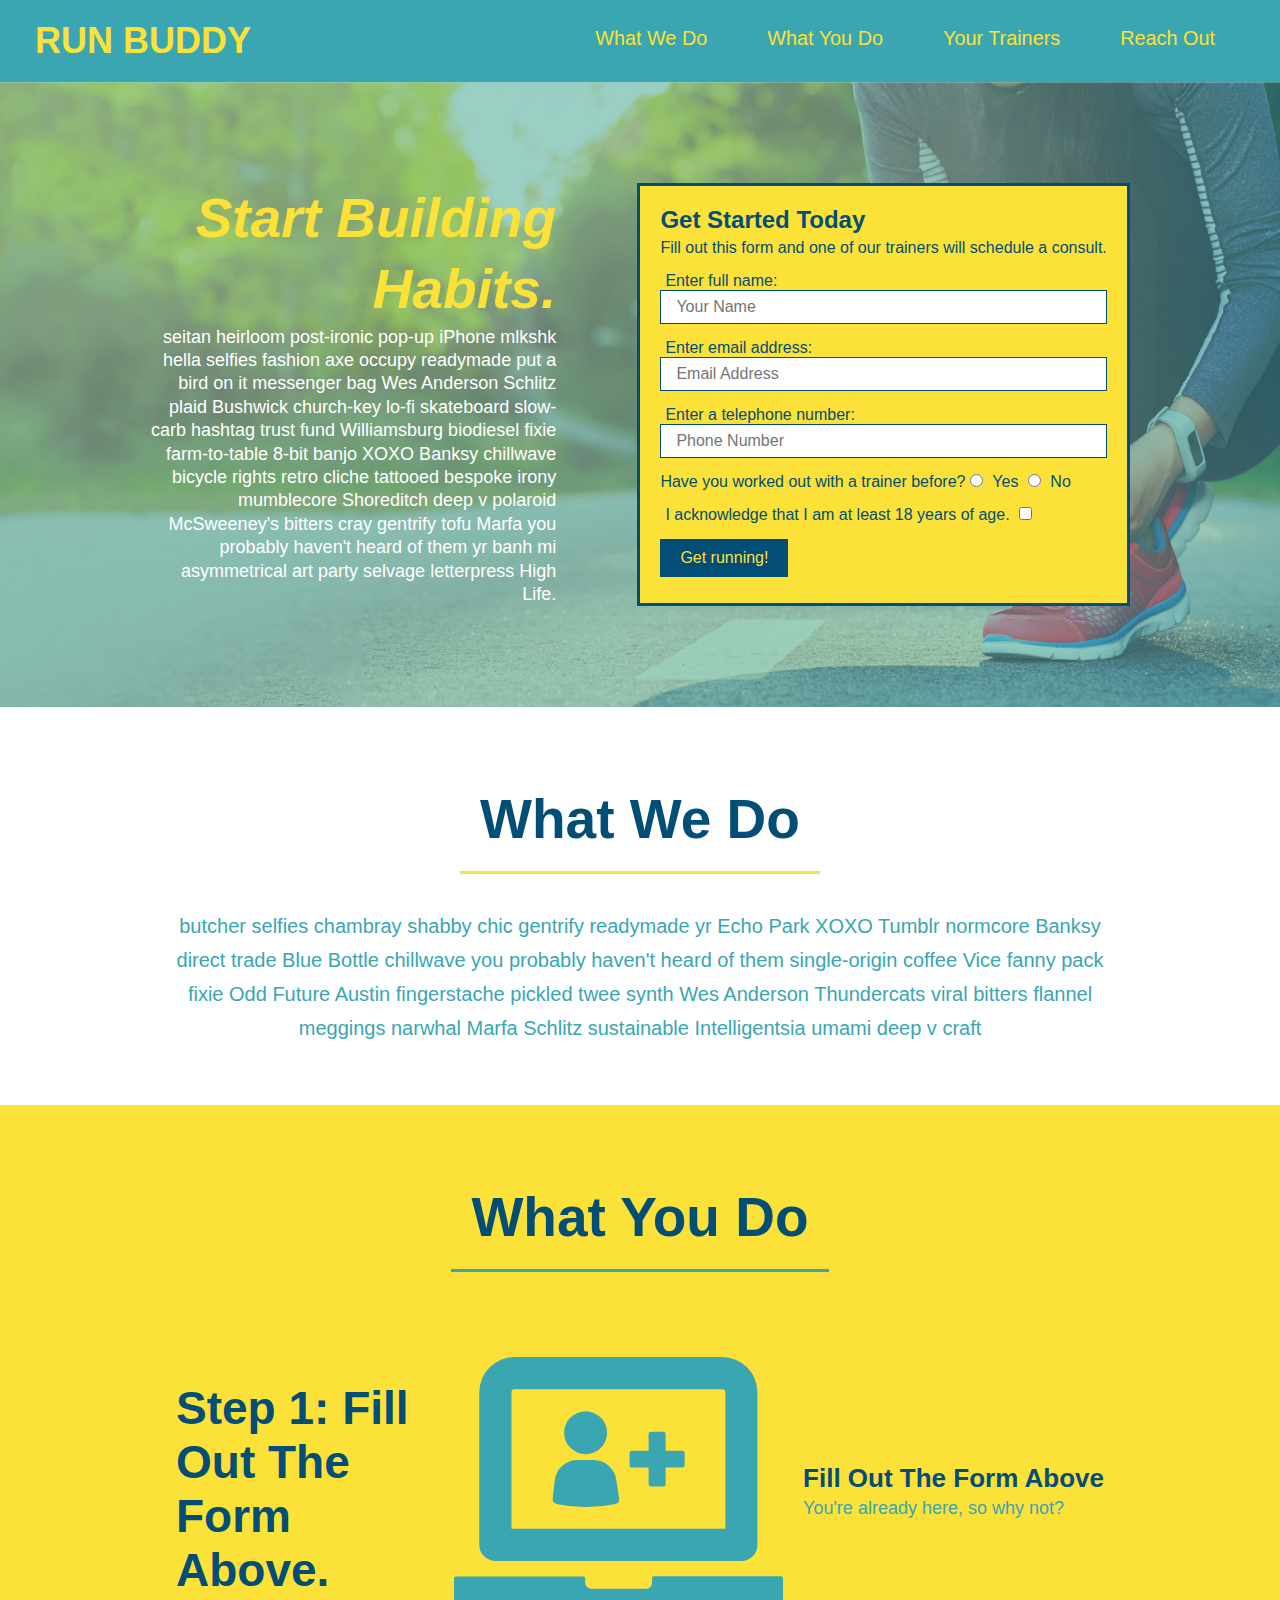
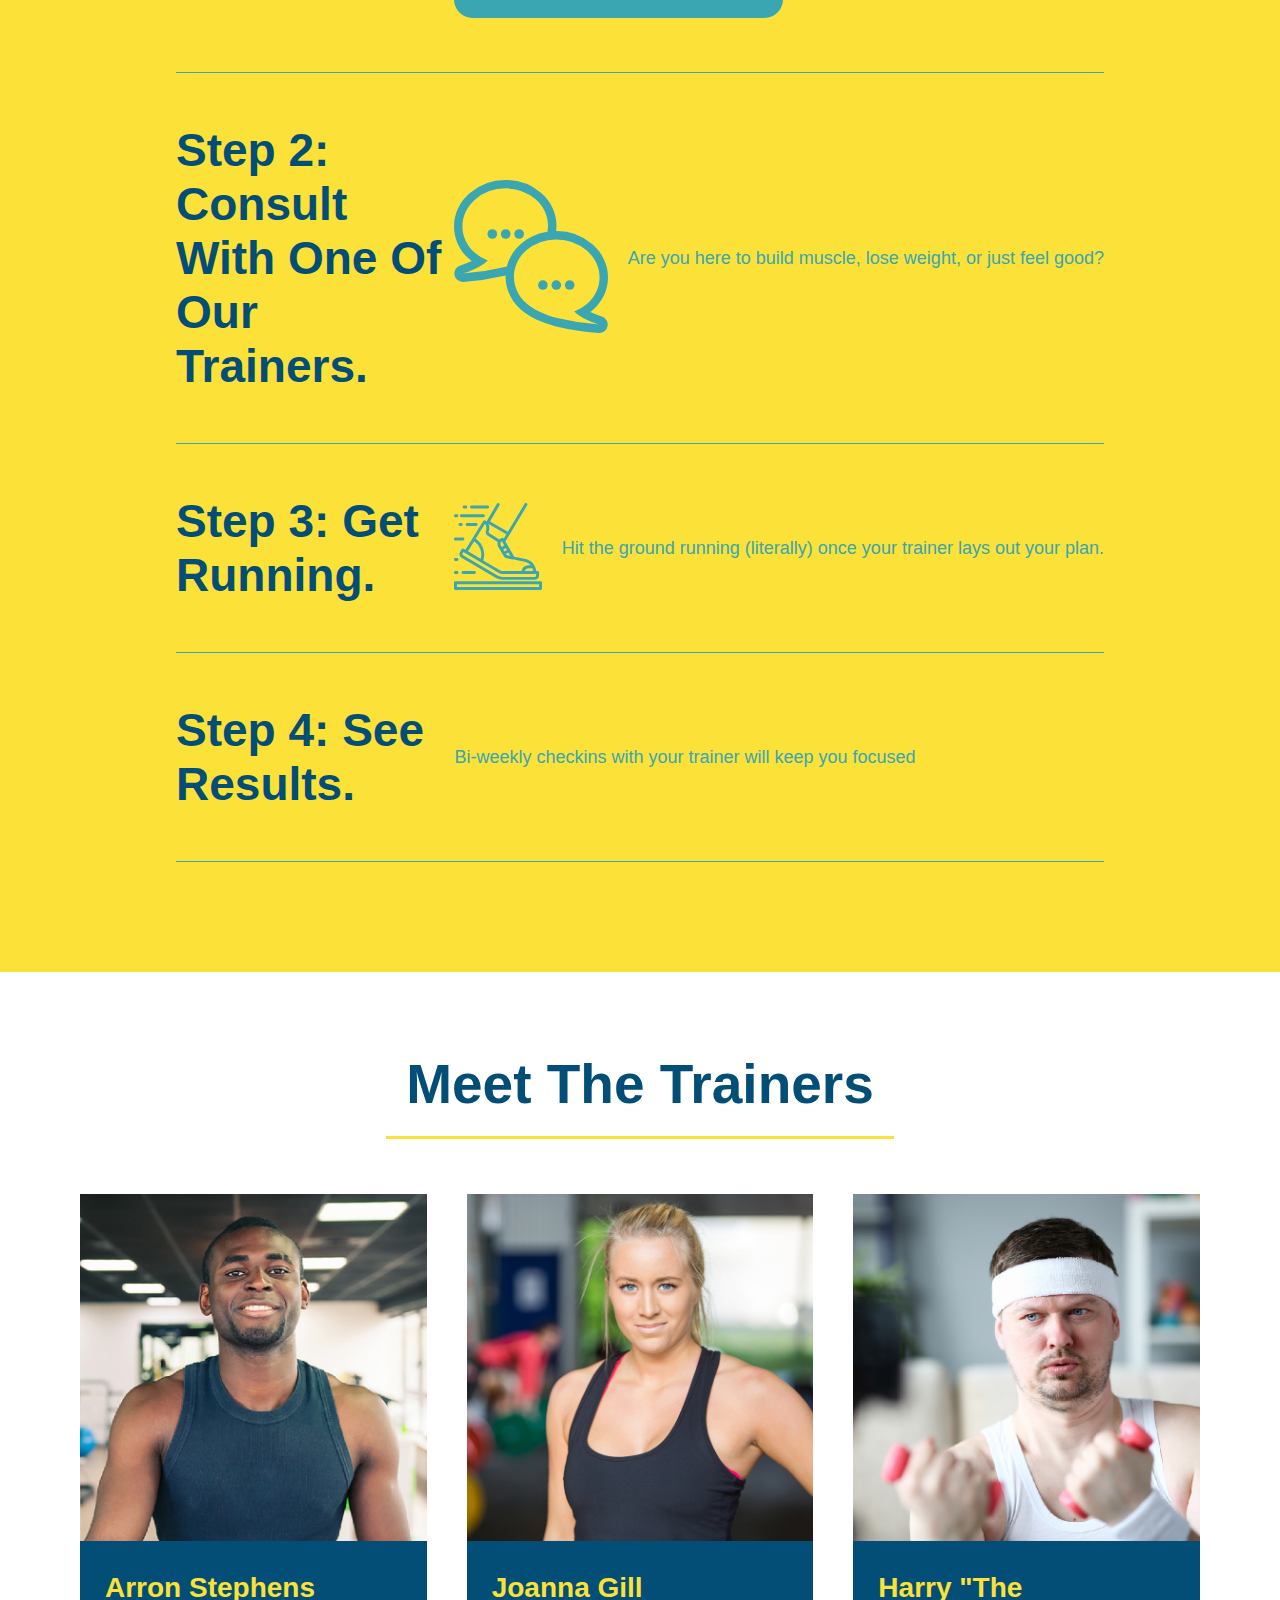
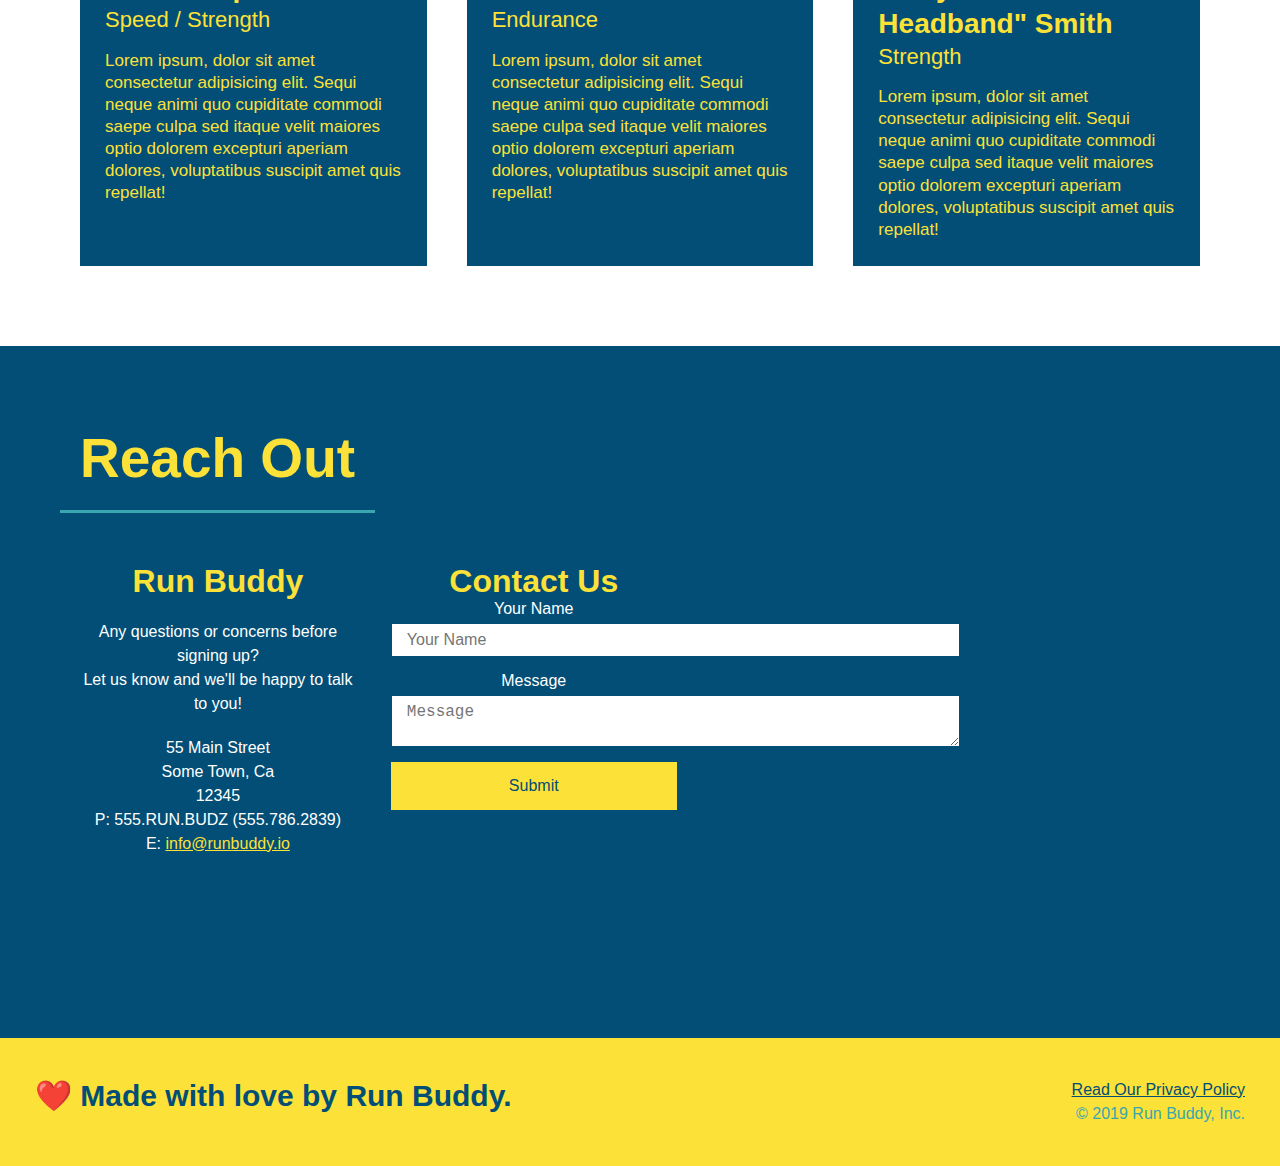
==== index.html @ 96350dc5 "add flexbox to trainers" ====
<!DOCTYPE html>
<html lang="en">
  <head>
    <meta charset="UTF-8" />
    <link rel="stylesheet" href="./assets/css/style.css">
    <title>Run Buddy</title>
  </head>
  <body>
    <!-- navigation tags - block level element -->
    <header>
      <h1>
        <a href="/">RUN BUDDY</a>
      </h1>
      <nav>
        <ul>
          <li>
            <a href="#what-we-do">What We Do</a>
          </li>
          <li>
            <a href="#what-you-do">What You Do</a>
          </li>
          <li>
            <a href="#your-trainers">Your Trainers</a>
          </li>
          <li>
            <a href="#reach-out">Reach Out</a>
          </li>
          
        </ul>
      </nav>
    </header>
    <!-- end navigation -->

    <!-- hero/jumbotron -->
    <section class="hero">
      <div class="hero-cta">
        <h2>Start Building Habits.</h2>
        <p>
          seitan heirloom post-ironic pop-up iPhone mlkshk hella selfies fashion axe occupy readymade put a bird on it
          messenger bag Wes Anderson Schlitz plaid Bushwick church-key lo-fi skateboard slow-carb hashtag trust fund
          Williamsburg biodiesel fixie farm-to-table 8-bit banjo XOXO Banksy chillwave bicycle rights retro cliche
          tattooed bespoke irony mumblecore Shoreditch deep v polaroid McSweeney's bitters cray gentrify tofu Marfa you
          probably haven't heard of them yr banh mi asymmetrical art party selvage letterpress High Life.
        </p>
      </div>

      <div class="hero-form">
        <h3>Get Started Today</h3>
        <p>Fill out this form and one of our trainers will schedule a consult.</p>
        <form>
          <label for="name">Enter full name:</label>
          <input type="text" placeholder="Your Name" id="name" name="name" class="form-input" />
          <label for="email">Enter email address:</label>
          <input type="email" placeholder="Email Address" id="email" name="email" class="form-input" />
          <label for="phone">Enter a telephone number:</label>
          <input type="tel" placeholder="Phone Number" name="phone" id="phone" class="form-input" />
          <p>
            Have you worked out with a trainer before? 
            <input type="radio" name="trainer-confirm" id="trainer-yes" />
            <label for="trainer-yes">Yes</label>
            <input type="radio" name="trainer-confirm" id="trainer-no"/>
            <label for="trainer-no">No</label>
          </p>
          <p>
            <label for="checkbox">
              I acknowledge that I am at least 18 years of age.
            </label>
            <input type="checkbox" name="checkpoint1" id="checkbox" />
          </p>
          <button type="submit">
            Get running!
          </button>
        </form>
      </div>
    </section>
    <!-- end header -->

    <!-- "what we do" start - <section> -->
    <section id="what-we-do" class="intro">
      <div class="flex-row">
        <h2 class="section-title primary-border">
          What We Do
        </h2>
      </div>
      
      <div class="flex-row">
        <p>
        butcher selfies chambray shabby chic gentrify readymade yr Echo Park XOXO Tumblr normcore Banksy direct trade  Blue Bottle chillwave you probably haven't heard of them single-origin coffee Vice fanny pack fixie Odd Future Austin fingerstache pickled twee synth Wes Anderson Thundercats viral bitters flannel meggings narwhal Marfa Schlitz sustainable Intelligentsia umami deep v craft
        </p>
      </div>
    </section>
    <!-- end "what we do" -->

    <!-- "what you do" start -->
    <section id="what-you-do" class="steps">
      <div class="flex-row">
        <h2 class="section-title secondary-border">
          What You Do
        </h2>
      </div>
      <div class="step">          
        <h3>Step 1: <span>Fill Out The Form Above.</span></h3>
        <div class="step-info">
          <div class="step-img">
            <img src="./assets/images/step-1.svg" alt="" />
          </div>
          <div class="step-text">
            <h4>Fill Out The Form Above</h4>
            <p>You're already here, so why not?</p>
          </div>
        </div>
      </div>
      <div class="step">
        <h3>Step 2: <span>Consult With One Of Our Trainers.</span></h3>
        <div class="step-info">
          <div class="step-img">
            <img src="./assets/images/step-2.svg" alt="" />
          </div>
          <div class="step-text">
            <p>Are you here to build muscle, lose weight, or just feel good?</p>
          </div>
        </div>
      </div>
      <div class="step">         
        <h3>Step 3: <span>Get Running.</span></h3>
        <div class="step-info">
           <div class="step-img">
            <img src="./assets/images/step-3.svg" alt="" />
          </div>
          <div class="step-text">
            <p>Hit the ground running (literally) once your trainer lays out your plan.</p>
          </div>
        </div>
      </div>
      <div class="step">          
        <h3>Step 4: <span>See Results.</span></h3>
        <div class="step-info">
          <div class="flex-img">
            <img src="./assets/images/step-4.svg" alt="" />
          </div>
          <div class="step-text">
            <p>Bi-weekly checkins with your trainer will keep you focused</p>
          </div>
        </div>
      </div>
      
    </section>
    <!-- "what you do" end -->

    <!-- "meet the trainers" start -->
    <section id="your-trainers">
      <div class="flex-row">
        <h2 class="section-title primary-border">
          Meet The Trainers
        </h2>
      </div>
      <div class="trainers">
        <article class="trainer">
          <img src="./assets/images/trainer-1.jpg" alt="Arron Stephens in his workout clothes, ready to pump iron" />
          <div class="trainer-bio">
            <h3 class="trainer-name">Arron Stephens</h3>
            <h4 class="trainer-role">Speed / Strength</h4>
            <p>Lorem ipsum, dolor sit amet consectetur adipisicing elit. Sequi neque animi quo cupiditate commodi saepe culpa sed itaque velit maiores optio dolorem excepturi aperiam dolores, voluptatibus suscipit amet quis repellat!</p>
          </div>
        </article>
      
        <article class="trainer">
          <img src="./assets/images/trainer-2.jpg" alt="Joanna Gill cooling off after a work out" />
          <div class="trainer-bio">
            <h3 class="trainer-name">Joanna Gill</h3>
            <h4 class="trainer-role">Endurance</h4>
            <p>Lorem ipsum, dolor sit amet consectetur adipisicing elit. Sequi neque animi quo cupiditate commodi saepe culpa sed itaque velit maiores optio dolorem excepturi aperiam dolores, voluptatibus suscipit amet quis repellat!</p>
          </div>
        </article>
      
        <article class="trainer">
          <img src="./assets/images/trainer-3.jpg" alt="Harry Smith wearing a headband and lifting comically small pink weights" />
          <div class="trainer-bio">
            <h3 class="trainer-name">Harry "The Headband" Smith</h3>
            <h4 class="trainer-role">Strength</h4>
            <p>Lorem ipsum, dolor sit amet consectetur adipisicing elit. Sequi neque animi quo cupiditate commodi saepe culpa sed itaque velit maiores optio dolorem excepturi aperiam dolores, voluptatibus suscipit amet quis repellat!</p>
          </div>
        </article>
      </div>
    </section>
    <!-- "meet the trainers" end -->

    <!-- "reach out" start -->
    <section id="reach-out" class="contact">
      
      <div class="flex-row">
        <h2 class="section-title secondary-border">
          Reach Out
        </h2>
      </div>
      
      <div class="contact-info">

        <div>
          <h3>Run Buddy</h3>
          <p>
            Any questions or concerns before signing up? 
            <br/>
            Let us know and we'll be happy to talk to you!
          </p>

          <address>
            55 Main Street <br/>
            Some Town, Ca <br/>
            12345<br/>
            P: 555.RUN.BUDZ (555.786.2839)<br/>
            E: <a href="mailto:info@runbuddy.io">info@runbuddy.io</a>
          </address>          
        </div>        

        <div class="contact-form">
          <h3>Contact Us</h3>
          <form>
            <label for="contact-name">Your Name</label>
            <input type="text" id="contact-name" placeholder="Your Name" />
        
            <label for="contact-message">Message</label>
            <textarea id="contact-message" placeholder="Message"></textarea>
        
            <button type="submit">Submit</button>
          </form>
        </div>

        <iframe
          src="https://www.google.com/maps/embed?pb=!1m14!1m12!1m3!1d12182.30520634488!2d-74.0652613!3d40.2407219!2m3!1f0!2f0!3f0!3m2!1i1024!2i768!4f13.1!5e0!3m2!1sen!2sus!4v1561060983193!5m2!1sen!2sus"
          frameborder="0" style="border:0" allowfullscreen>
        </iframe>

      </div>

    </section>
    <!-- "reach out" end -->

    <!-- footer -->
    <footer>
      <h2>❤️ Made with love by Run Buddy.</h2>
      <div>
        <a href="./privacy-policy.html">Read Our Privacy Policy</a><br/>
        &copy; 2019 Run Buddy, Inc.
      </div>
    </footer>
    <!-- footer end -->
  </body>
</html>
---- assets/css/style.css ----
* {
  margin: 0;
  padding: 0;
  box-sizing: border-box;
}

body {
  /* more on this crazy alphanumerical value in a minute! */
  color: #39a6b2;
  font-family: Helvetica, Arial, sans-serif;
}

/* apply styles to <header> */
header {
  padding: 20px 35px;
  background-color: #39a6b2;
  display: flex;
  justify-content: space-between;
  flex-wrap: wrap;
}

header h1 {
  font-weight: bold;
  font-size: 36px;
  color: #fce138;
  margin: 0;
}

header a {
  text-decoration: none;
  color: #fce138;
}

header nav {
  margin: 7px 0;
}

header nav ul {
  display: flex;
  flex-wrap: wrap;
  justify-content: space-between;
  align-items: center;
  list-style: none;
}

header nav ul li a {
  margin: 0 30px;
  font-weight: lighter;
  font-size: 1.55vw;
}

footer {
  background: #fce138;
  width: 100%;
  padding: 40px 35px;
  display: flex;
  justify-content: space-between;
  flex-wrap: wrap;
}

footer h2 {
  color: #024e76;
  font-size: 30px;
  margin: 0;
}

footer div {
  line-height: 1.5;
  text-align: right;
}

footer a {
  color: #024e76;
}

section {
  padding: 60px;
}

/* Hero Style Start */
.hero {
  background-image: url('../images/hero-bg.jpg');
  background-size: cover;
  background-position: center;
  display: flex;
  justify-content: center;
  flex-wrap: wrap;
}
/* Hero Style End */

.hero-cta {
  width: 35%;
  text-align: right;
  margin: 3.5%;
  color: #fff;
  font-size: 18px;
  line-height: 1.3;
}

.hero-cta h2 {
  font-style: italic;
  font-size: 55px;
  color: #fce138;
}

.hero-form {
  border: 3px solid #024e76;
  background-color: #fce138;
  padding: 20px;
  color: #024e76;
  width: 40;
  margin: 3.5%;
}

.hero-form h3 {
  font-size: 24px;
  margin: 0;
}
.hero-form p {
  margin: 5px 0 15px 0;
}

.form-input {
  border: 1px solid #024e76;
  display: block;
  padding: 7px 15px;
  font-size: 16px;
  color: #024e76;
  width: 100%;
  margin-bottom: 15px;
}

.hero-form label {
  margin: 0 5px;
}

.hero-form button {
  color: #fce138;
  background-color: #024e76;
  border: none;
  padding: 10px 20px;
  font-size: 16px;
}

.intro p {
  line-height: 1.7;
  color: #39a6b2;
  width: 80%;
  font-size: 20px;
  margin: 0 auto;
  text-align: center;
}

/* Should this be here?*/
.steps {
   background: #fce138;
}
/* Should this be here>*/

.step {
  margin: 50px auto;
  padding-bottom: 50px;
  width: 80%;
  border-bottom: 1px solid #39a6b2;
  display: flex;
  flex-wrap: wrap;
  align-items: center;
  justify-content: space-between;
}

.step h3 {
  color: #024e76;
  font-size: 46px;
  flex: 1 30%;
}

.step-info {
  flex: 2 70%;
  display: flex;
  flex-wrap: wrap;
  align-items: center;
}

.step-img {
  flex: 1 12%;
  margin-right: 20px;
  max-width: 100%;
}

.step-text p {
  color: #39a6b2;
  font-size: 18px;
  flex: 12;
}

.step-text h4 {
  font-size: 26px;
  line-height: 1.5;
  color: #024e76;
}

.section-title {
  font-size: 55px;
  color: #024e76;
  padding: 20px;
  border-bottom: 3px solid;
  text-align: center;
  margin: 0 auto 35px auto;
}

.primary-border {
  border-color: #fce138;
}

.secondary-border {
  border-color: #39a6b2;
}

.trainers {
  width: 100%;
  margin: 0 auto;
  display: flex;
  flex-wrap: wrap;
  justify-content: space-around;
}

.trainer {
  margin: 20px;
  background: #024e76;
  color: #fce138;
  flex: 1;
}

.trainer img {
  width: 100%;
}

.trainer-bio {
  padding: 25px;
  line-height: 1.3;
}

.trainer-bio h3 {
  font-size: 28px;
}

.trainer-bio h4 {
  font-weight: lighter;
  font-size: 22px;
  margin-bottom: 15px;
}

.trainer-bio p {
  font-size: 17px;
}

.text-left {
  text-align: left;
}

.text-right {
  text-align: right;
}

.flex-row {
  display: flex;
}

/* REACH OUT STYLES START */
.contact {
  text-align: center;
  background: #024e76;
  display: flex;
  justify-content: space-between;
  flex-wrap: wrap;
}

.contact h2 {
  color: #fce138;
}

.contact-info {
  display: flex;
  justify-content: space-between;
  flex-wrap: wrap;
}

.contact-info > * {
  flex: 1;
  margin: 15px;
}

.contact-info iframe {
  height: 400px;
}

.contact-info div {
  color: white;
}

.contact-info h3 {
  color: #fce138;
  font-size: 32px;
}

.contact-info p,
.contact-info address {
  margin: 20px 0;
  line-height: 1.5;
  font-size: 16px;
  font-style: normal;
}

.contact-info a {
  color: #fce138;
}

.contact-form input,
.contact-form textarea{
  border: 1px solid #024e76;
  display: block;
  padding: 7px 15px;
  font-size: 16px;
  color: #024e76;
  width: 199%;
  margin-bottom: 15px;
  margin-top: 5px;
}

.contact-form button {
  width: 100%;
  border: none;
  background: #fce138;
  color: #024e76;
  text-align: center;
  padding: 15px 0;
  font-size: 16px;
}

/* REACH OUT STYLES END */
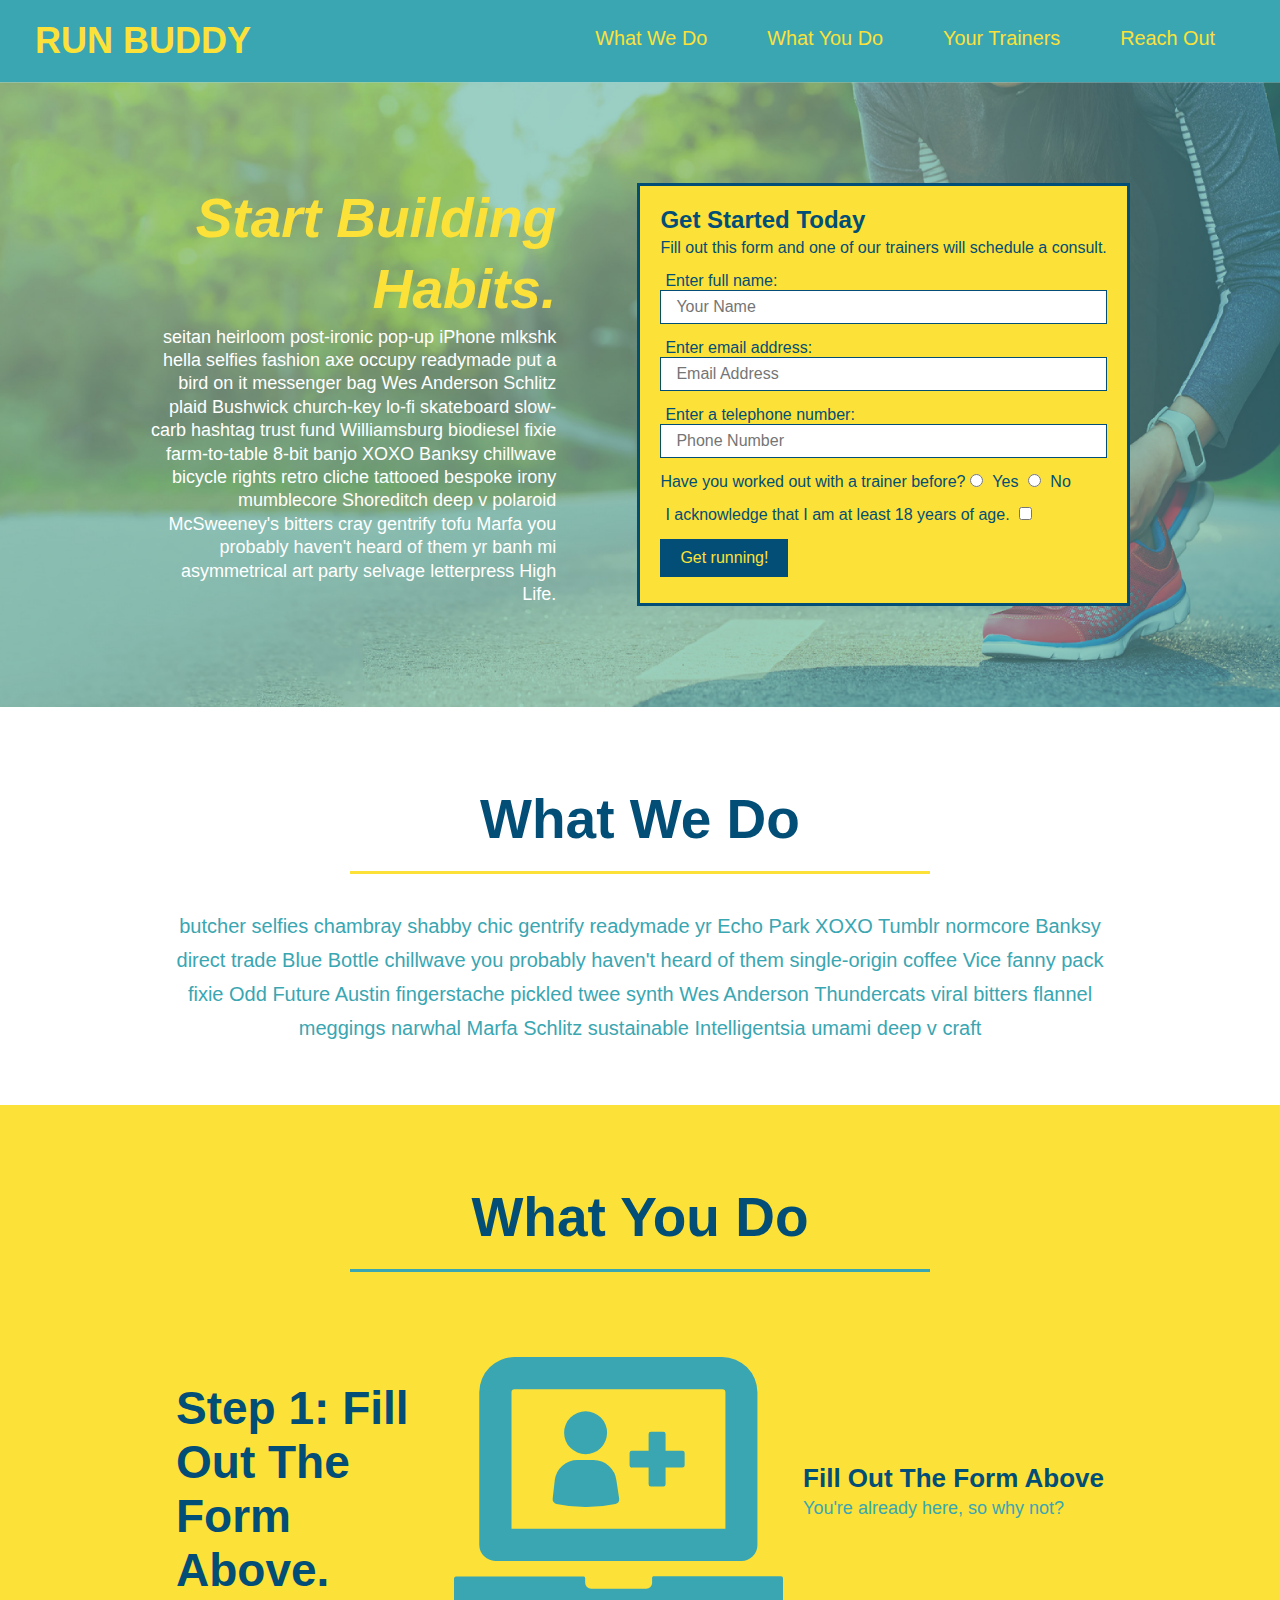
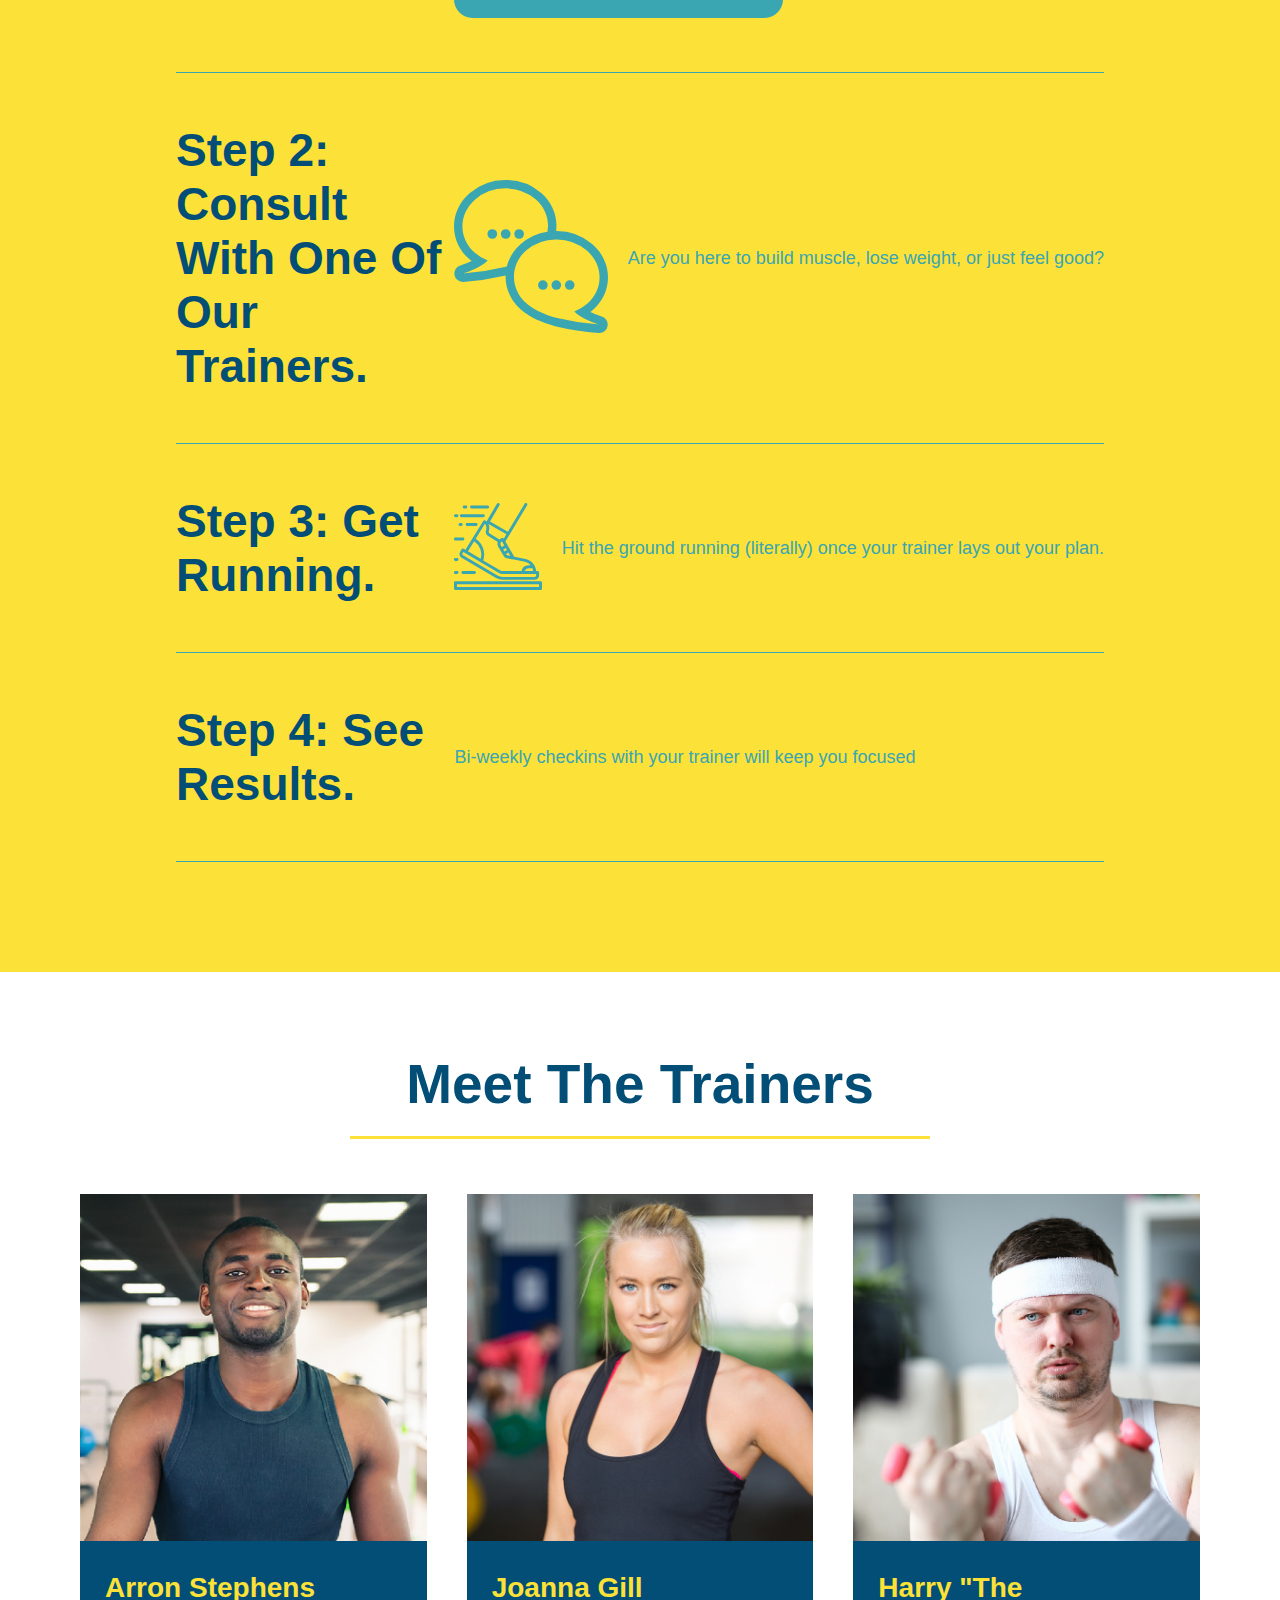
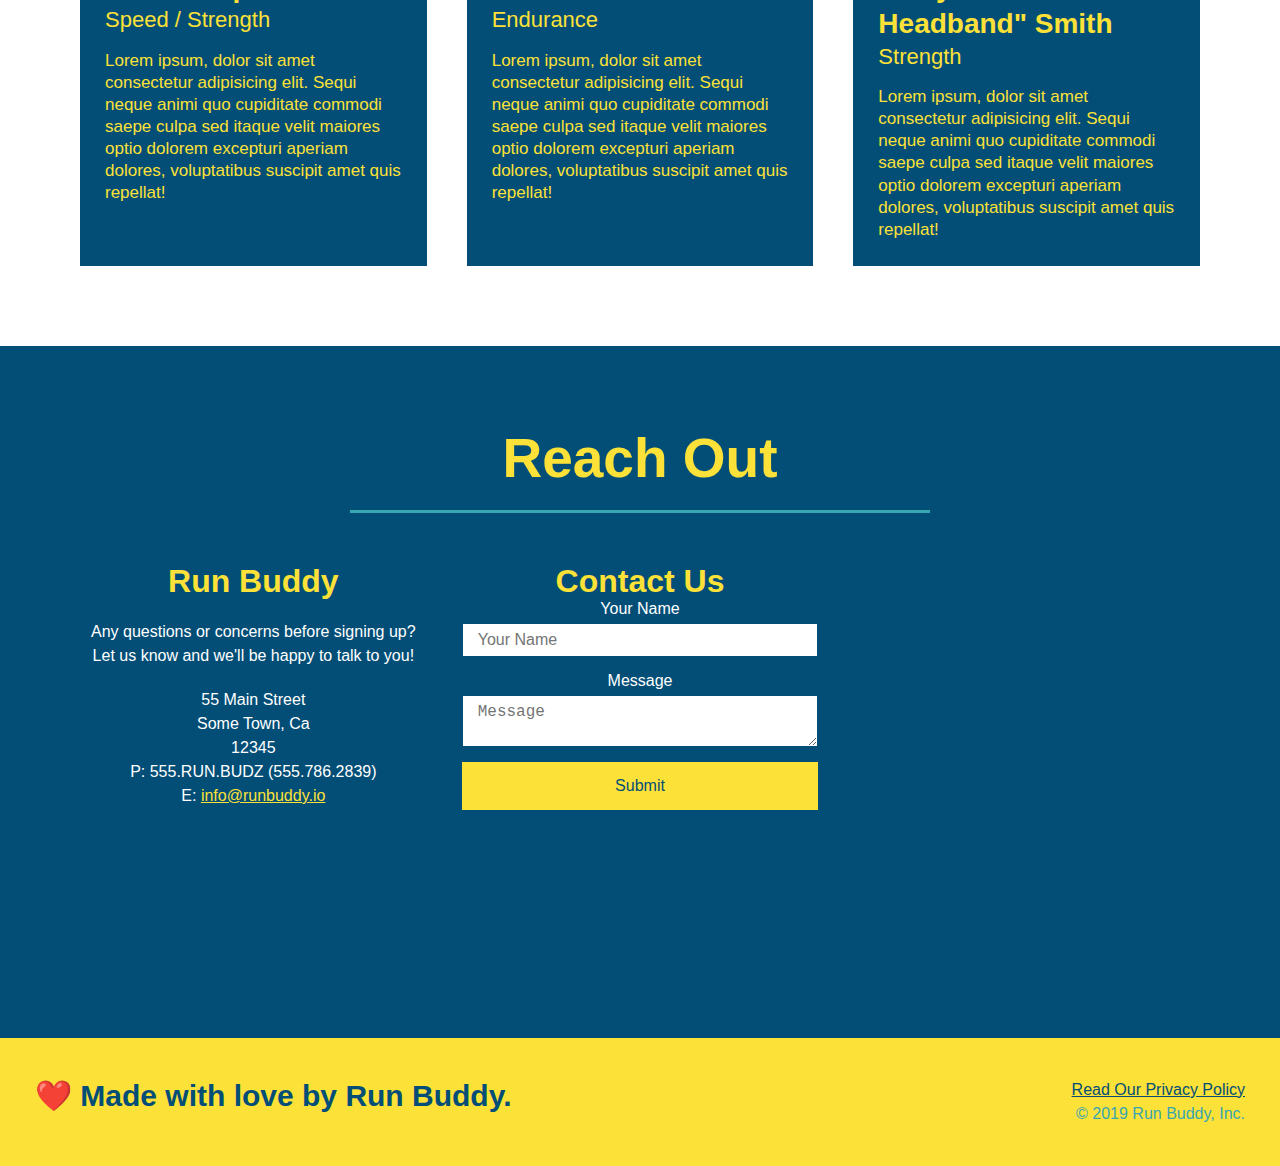
==== commit 6725ae43: "added flexbox to reach out" ====
--- a/index.html
+++ b/index.html
@@ -186,16 +186,12 @@
     <!-- "meet the trainers" end -->
 
     <!-- "reach out" start -->
-    <section id="reach-out" class="contact">
-      
-      <div class="flex-row">
+    <section id="reach-out" class="contact">      
         <h2 class="section-title secondary-border">
           Reach Out
         </h2>
-      </div>
       
       <div class="contact-info">
-
         <div>
           <h3>Run Buddy</h3>
           <p>
@@ -230,7 +226,7 @@
           src="https://www.google.com/maps/embed?pb=!1m14!1m12!1m3!1d12182.30520634488!2d-74.0652613!3d40.2407219!2m3!1f0!2f0!3f0!3m2!1i1024!2i768!4f13.1!5e0!3m2!1sen!2sus!4v1561060983193!5m2!1sen!2sus"
           frameborder="0" style="border:0" allowfullscreen>
         </iframe>
-
+     
       </div>
 
     </section>
--- a/assets/css/style.css
+++ b/assets/css/style.css
@@ -151,11 +151,9 @@
   text-align: center;
 }
 
-/* Should this be here?*/
 .steps {
    background: #fce138;
 }
-/* Should this be here>*/
 
 .step {
   margin: 50px auto;
@@ -206,6 +204,7 @@
   border-bottom: 3px solid;
   text-align: center;
   margin: 0 auto 35px auto;
+  width: 50%;
 }
 
 .primary-border {
@@ -264,15 +263,13 @@
 
 .flex-row {
   display: flex;
+ 
 }
 
 /* REACH OUT STYLES START */
 .contact {
   text-align: center;
   background: #024e76;
-  display: flex;
-  justify-content: space-between;
-  flex-wrap: wrap;
 }
 
 .contact h2 {
@@ -316,13 +313,13 @@
 }
 
 .contact-form input,
-.contact-form textarea{
+.contact-form textarea {
   border: 1px solid #024e76;
   display: block;
   padding: 7px 15px;
   font-size: 16px;
   color: #024e76;
-  width: 199%;
+  width: 100%;
   margin-bottom: 15px;
   margin-top: 5px;
 }
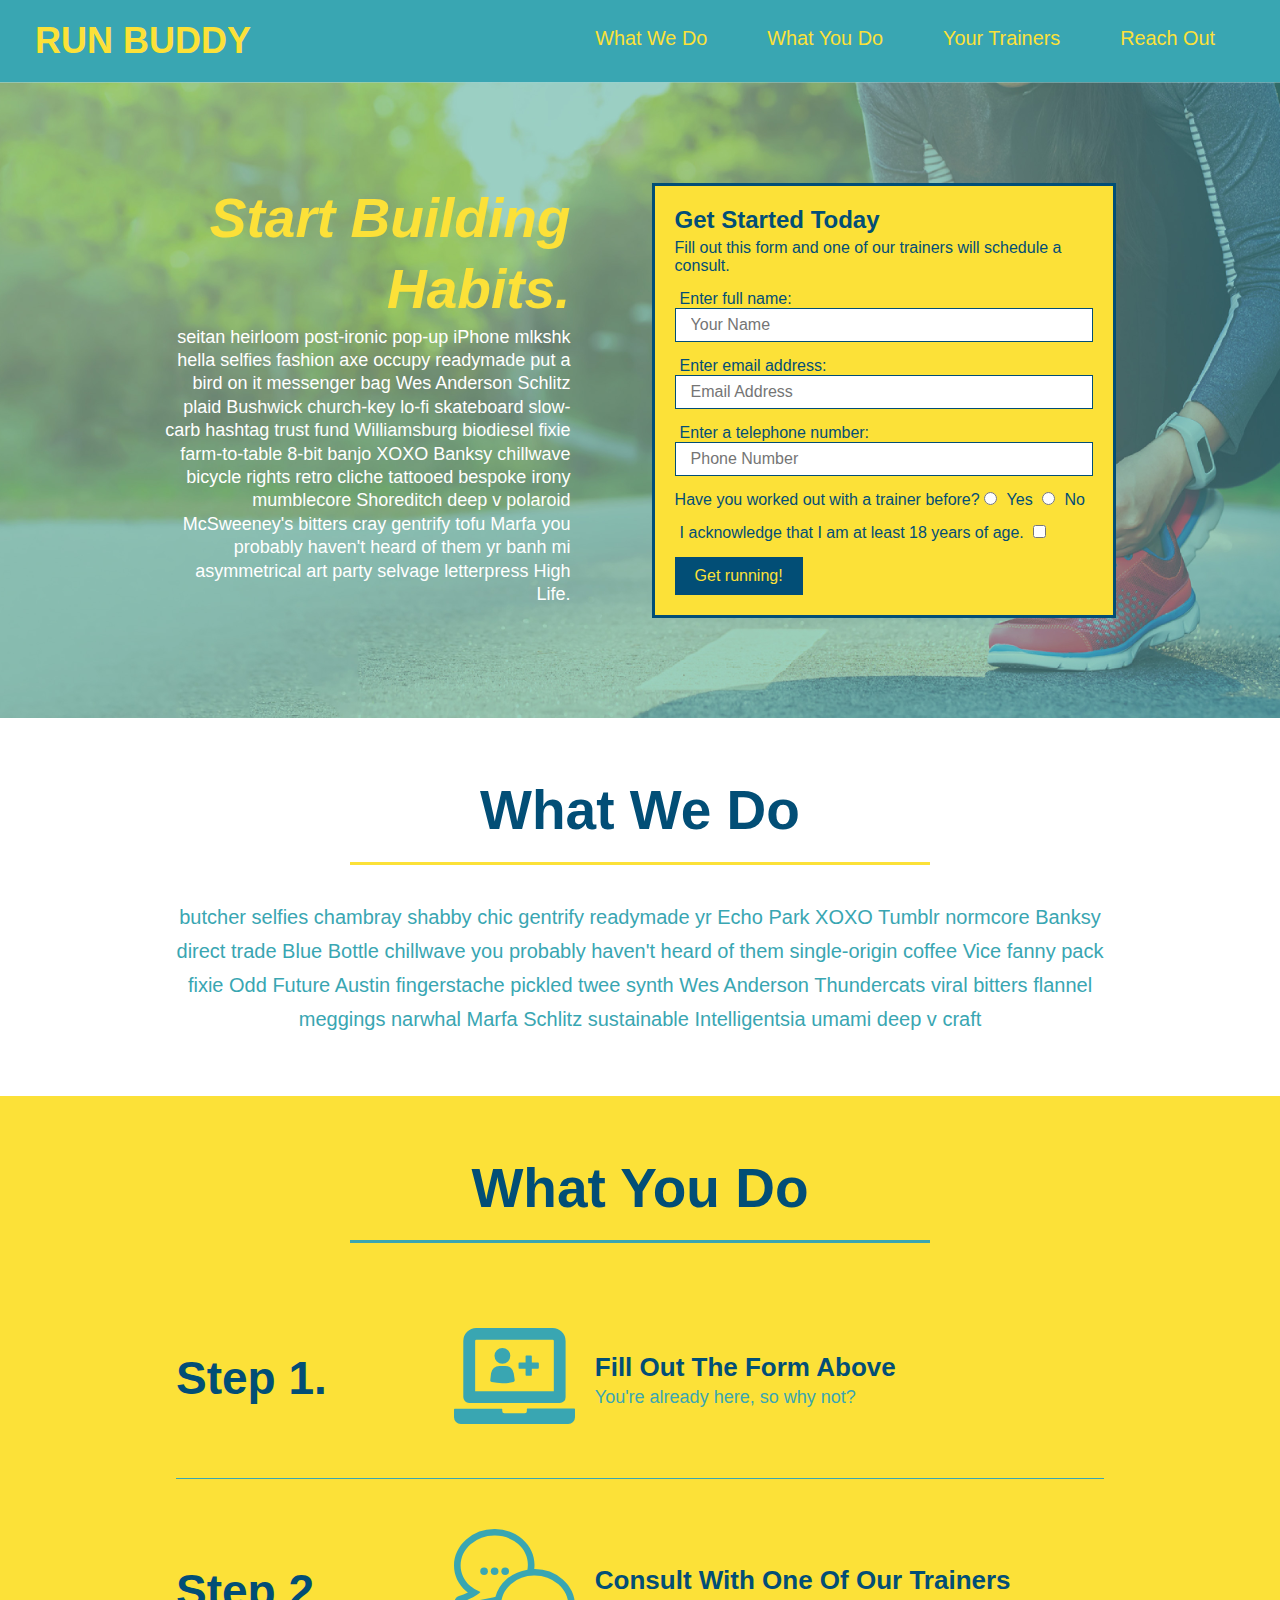
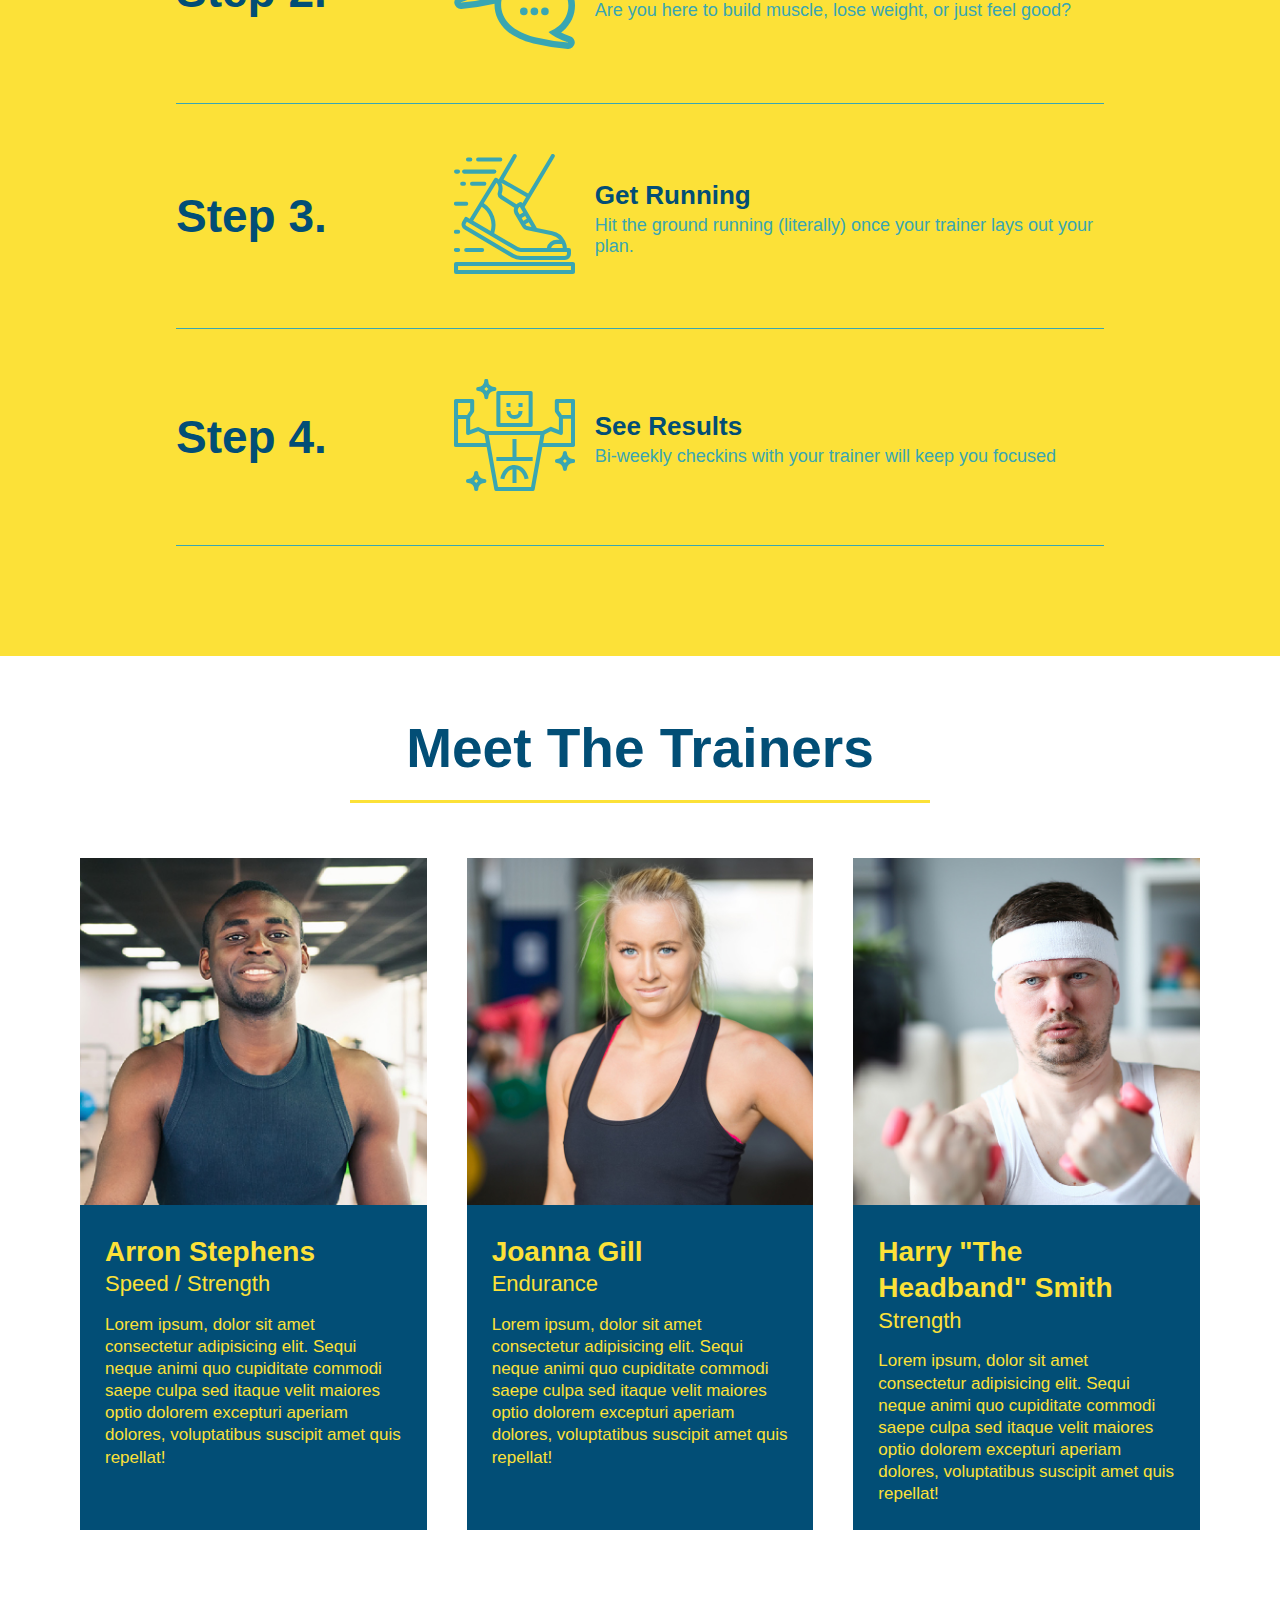
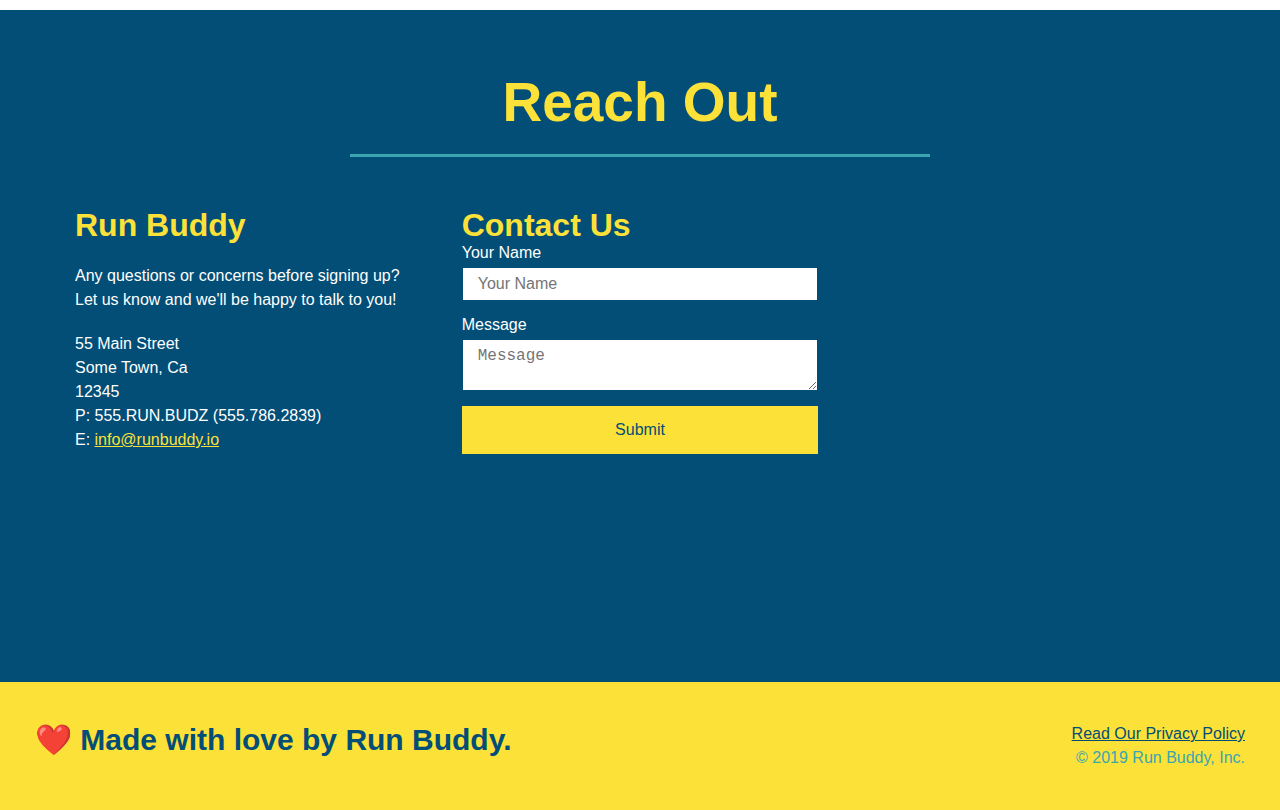
==== commit 7f7f5055: "added flexbox to reach out" ====
--- a/index.html
+++ b/index.html
@@ -82,10 +82,9 @@
           What We Do
         </h2>
       </div>
-      
       <div class="flex-row">
         <p>
-        butcher selfies chambray shabby chic gentrify readymade yr Echo Park XOXO Tumblr normcore Banksy direct trade  Blue Bottle chillwave you probably haven't heard of them single-origin coffee Vice fanny pack fixie Odd Future Austin fingerstache pickled twee synth Wes Anderson Thundercats viral bitters flannel meggings narwhal Marfa Schlitz sustainable Intelligentsia umami deep v craft
+          butcher selfies chambray shabby chic gentrify readymade yr Echo Park XOXO Tumblr normcore Banksy direct trade  Blue Bottle chillwave you probably haven't heard of them single-origin coffee Vice fanny pack fixie Odd Future Austin fingerstache pickled twee synth Wes Anderson Thundercats viral bitters flannel meggings narwhal Marfa Schlitz sustainable Intelligentsia umami deep v craft
         </p>
       </div>
     </section>
@@ -96,10 +95,10 @@
       <div class="flex-row">
         <h2 class="section-title secondary-border">
           What You Do
-        </h2>
-      </div>
-      <div class="step">          
-        <h3>Step 1: <span>Fill Out The Form Above.</span></h3>
+        </h2> 
+      </div>
+      <div class="step">
+        <h3>Step 1.</h3>
         <div class="step-info">
           <div class="step-img">
             <img src="./assets/images/step-1.svg" alt="" />
@@ -111,39 +110,41 @@
         </div>
       </div>
       <div class="step">
-        <h3>Step 2: <span>Consult With One Of Our Trainers.</span></h3>
+        <h3>Step 2.</h3>
         <div class="step-info">
           <div class="step-img">
             <img src="./assets/images/step-2.svg" alt="" />
           </div>
           <div class="step-text">
+            <h4>Consult With One Of Our Trainers</h4>
             <p>Are you here to build muscle, lose weight, or just feel good?</p>
           </div>
         </div>
       </div>
-      <div class="step">         
-        <h3>Step 3: <span>Get Running.</span></h3>
-        <div class="step-info">
-           <div class="step-img">
+      <div class="step">
+        <h3>Step 3.</h3>
+        <div class="step-info">
+          <div class="step-img">
             <img src="./assets/images/step-3.svg" alt="" />
           </div>
           <div class="step-text">
+            <h4>Get Running</h4>
             <p>Hit the ground running (literally) once your trainer lays out your plan.</p>
           </div>
         </div>
       </div>
-      <div class="step">          
-        <h3>Step 4: <span>See Results.</span></h3>
-        <div class="step-info">
-          <div class="flex-img">
+      <div class="step">
+        <h3>Step 4.</h3>
+        <div class="step-info">
+          <div class="step-img">
             <img src="./assets/images/step-4.svg" alt="" />
           </div>
           <div class="step-text">
+            <h4>See Results</h4>
             <p>Bi-weekly checkins with your trainer will keep you focused</p>
           </div>
         </div>
       </div>
-      
     </section>
     <!-- "what you do" end -->
 
@@ -154,6 +155,7 @@
           Meet The Trainers
         </h2>
       </div>
+
       <div class="trainers">
         <article class="trainer">
           <img src="./assets/images/trainer-1.jpg" alt="Arron Stephens in his workout clothes, ready to pump iron" />
@@ -163,16 +165,16 @@
             <p>Lorem ipsum, dolor sit amet consectetur adipisicing elit. Sequi neque animi quo cupiditate commodi saepe culpa sed itaque velit maiores optio dolorem excepturi aperiam dolores, voluptatibus suscipit amet quis repellat!</p>
           </div>
         </article>
-      
+
         <article class="trainer">
           <img src="./assets/images/trainer-2.jpg" alt="Joanna Gill cooling off after a work out" />
           <div class="trainer-bio">
             <h3 class="trainer-name">Joanna Gill</h3>
             <h4 class="trainer-role">Endurance</h4>
             <p>Lorem ipsum, dolor sit amet consectetur adipisicing elit. Sequi neque animi quo cupiditate commodi saepe culpa sed itaque velit maiores optio dolorem excepturi aperiam dolores, voluptatibus suscipit amet quis repellat!</p>
-          </div>
-        </article>
-      
+            </div>
+          </article>
+
         <article class="trainer">
           <img src="./assets/images/trainer-3.jpg" alt="Harry Smith wearing a headband and lifting comically small pink weights" />
           <div class="trainer-bio">
@@ -186,11 +188,13 @@
     <!-- "meet the trainers" end -->
 
     <!-- "reach out" start -->
-    <section id="reach-out" class="contact">      
+    <section id="reach-out" class="contact">
+      <div class="flex-row">
         <h2 class="section-title secondary-border">
           Reach Out
         </h2>
-      
+      </div>
+
       <div class="contact-info">
         <div>
           <h3>Run Buddy</h3>
@@ -206,8 +210,9 @@
             12345<br/>
             P: 555.RUN.BUDZ (555.786.2839)<br/>
             E: <a href="mailto:info@runbuddy.io">info@runbuddy.io</a>
-          </address>          
-        </div>        
+          </address>
+          
+        </div>
 
         <div class="contact-form">
           <h3>Contact Us</h3>
@@ -221,14 +226,12 @@
             <button type="submit">Submit</button>
           </form>
         </div>
-
+        
         <iframe
           src="https://www.google.com/maps/embed?pb=!1m14!1m12!1m3!1d12182.30520634488!2d-74.0652613!3d40.2407219!2m3!1f0!2f0!3f0!3m2!1i1024!2i768!4f13.1!5e0!3m2!1sen!2sus!4v1561060983193!5m2!1sen!2sus"
           frameborder="0" style="border:0" allowfullscreen>
         </iframe>
-     
-      </div>
-
+      </div>
     </section>
     <!-- "reach out" end -->
 
@@ -242,4 +245,4 @@
     </footer>
     <!-- footer end -->
   </body>
-</html>+</html>
--- a/assets/css/style.css
+++ b/assets/css/style.css
@@ -1,16 +1,17 @@
 * {
+  box-sizing: border-box;
   margin: 0;
   padding: 0;
-  box-sizing: border-box;
 }
 
 body {
-  /* more on this crazy alphanumerical value in a minute! */
   color: #39a6b2;
   font-family: Helvetica, Arial, sans-serif;
 }
 
-/* apply styles to <header> */
+
+/* HEADER / NAV BAR STYLES START */
+
 header {
   padding: 20px 35px;
   background-color: #39a6b2;
@@ -21,9 +22,9 @@
 
 header h1 {
   font-weight: bold;
+  margin: 0;
   font-size: 36px;
   color: #fce138;
-  margin: 0;
 }
 
 header a {
@@ -49,13 +50,18 @@
   font-size: 1.55vw;
 }
 
+/* HEADER / NAVBAR STYLES END */
+
+
+
+/* FOOTER STYLES START */
 footer {
   background: #fce138;
-  width: 100%;
   padding: 40px 35px;
   display: flex;
   justify-content: space-between;
   flex-wrap: wrap;
+  width: 100%;
 }
 
 footer h2 {
@@ -72,12 +78,14 @@
 footer a {
   color: #024e76;
 }
-
+/* END FOOTER STYLES */
+
+/* STYLE ALL SECTION TAGS */
 section {
   padding: 60px;
 }
 
-/* Hero Style Start */
+/* HERO STYLES START */
 .hero {
   background-image: url('../images/hero-bg.jpg');
   background-size: cover;
@@ -86,7 +94,6 @@
   justify-content: center;
   flex-wrap: wrap;
 }
-/* Hero Style End */
 
 .hero-cta {
   width: 35%;
@@ -108,7 +115,7 @@
   background-color: #fce138;
   padding: 20px;
   color: #024e76;
-  width: 40;
+  width: 40%;
   margin: 3.5%;
 }
 
@@ -127,7 +134,7 @@
   font-size: 16px;
   color: #024e76;
   width: 100%;
-  margin-bottom: 15px;
+  margin-bottom: 15px; 
 }
 
 .hero-form label {
@@ -140,19 +147,46 @@
   border: none;
   padding: 10px 20px;
   font-size: 16px;
-}
+} 
+/* HERO STYLES END */
+
+
+/* SECTION TITLE STYLES START */
+.section-title {
+  font-size: 55px;
+  border-bottom: 3px solid;
+  color: #024e76;
+  padding-bottom: 20px;
+  text-align: center;
+  margin: 0 auto 35px auto;
+  width: 50%;
+}
+
+.primary-border {
+  border-color: #fce138;
+}
+
+.secondary-border {
+  border-color: #39a6b2;
+}
+/* SECTION TITLE STYLES END */
+
+/* WHAT WE DO STYLES */
 
 .intro p {
   line-height: 1.7;
   color: #39a6b2;
   width: 80%;
+  margin: 0 auto;
   font-size: 20px;
-  margin: 0 auto;
   text-align: center;
 }
-
-.steps {
-   background: #fce138;
+/* WHAT YOU DO STYLES END */
+
+
+/* WHAT YOU DO STYLES START */
+.steps { 
+  background: #fce138;
 }
 
 .step {
@@ -182,13 +216,19 @@
 .step-img {
   flex: 1 12%;
   margin-right: 20px;
+}
+
+.step-img img {
   max-width: 100%;
+}
+
+.step-text {
+  flex: 12;
 }
 
 .step-text p {
   color: #39a6b2;
   font-size: 18px;
-  flex: 12;
 }
 
 .step-text h4 {
@@ -197,24 +237,9 @@
   color: #024e76;
 }
 
-.section-title {
-  font-size: 55px;
-  color: #024e76;
-  padding: 20px;
-  border-bottom: 3px solid;
-  text-align: center;
-  margin: 0 auto 35px auto;
-  width: 50%;
-}
-
-.primary-border {
-  border-color: #fce138;
-}
-
-.secondary-border {
-  border-color: #39a6b2;
-}
-
+/* WHAT YOU DO STYLES END */
+
+/* MEET THE TRAINERS START */
 .trainers {
   width: 100%;
   margin: 0 auto;
@@ -225,9 +250,9 @@
 
 .trainer {
   margin: 20px;
+  flex: 1;
   background: #024e76;
   color: #fce138;
-  flex: 1;
 }
 
 .trainer img {
@@ -252,23 +277,10 @@
 .trainer-bio p {
   font-size: 17px;
 }
-
-.text-left {
-  text-align: left;
-}
-
-.text-right {
-  text-align: right;
-}
-
-.flex-row {
-  display: flex;
- 
-}
+/* TRAINER STYLES END */
 
 /* REACH OUT STYLES START */
 .contact {
-  text-align: center;
   background: #024e76;
 }
 
@@ -300,20 +312,14 @@
   font-size: 32px;
 }
 
-.contact-info p,
-.contact-info address {
+.contact-info p, .contact-info address {
   margin: 20px 0;
   line-height: 1.5;
   font-size: 16px;
   font-style: normal;
 }
 
-.contact-info a {
-  color: #fce138;
-}
-
-.contact-form input,
-.contact-form textarea {
+.contact-form input, .contact-form textarea {
   border: 1px solid #024e76;
   display: block;
   padding: 7px 15px;
@@ -334,4 +340,22 @@
   font-size: 16px;
 }
 
+.contact-info a {
+  color: #fce138;
+}
+
+
 /* REACH OUT STYLES END */
+
+/* UTILITIES */
+.text-left {
+  text-align: left;
+}
+
+.text-right {
+  text-align: right;
+}
+
+.flex-row {
+  display: flex;
+}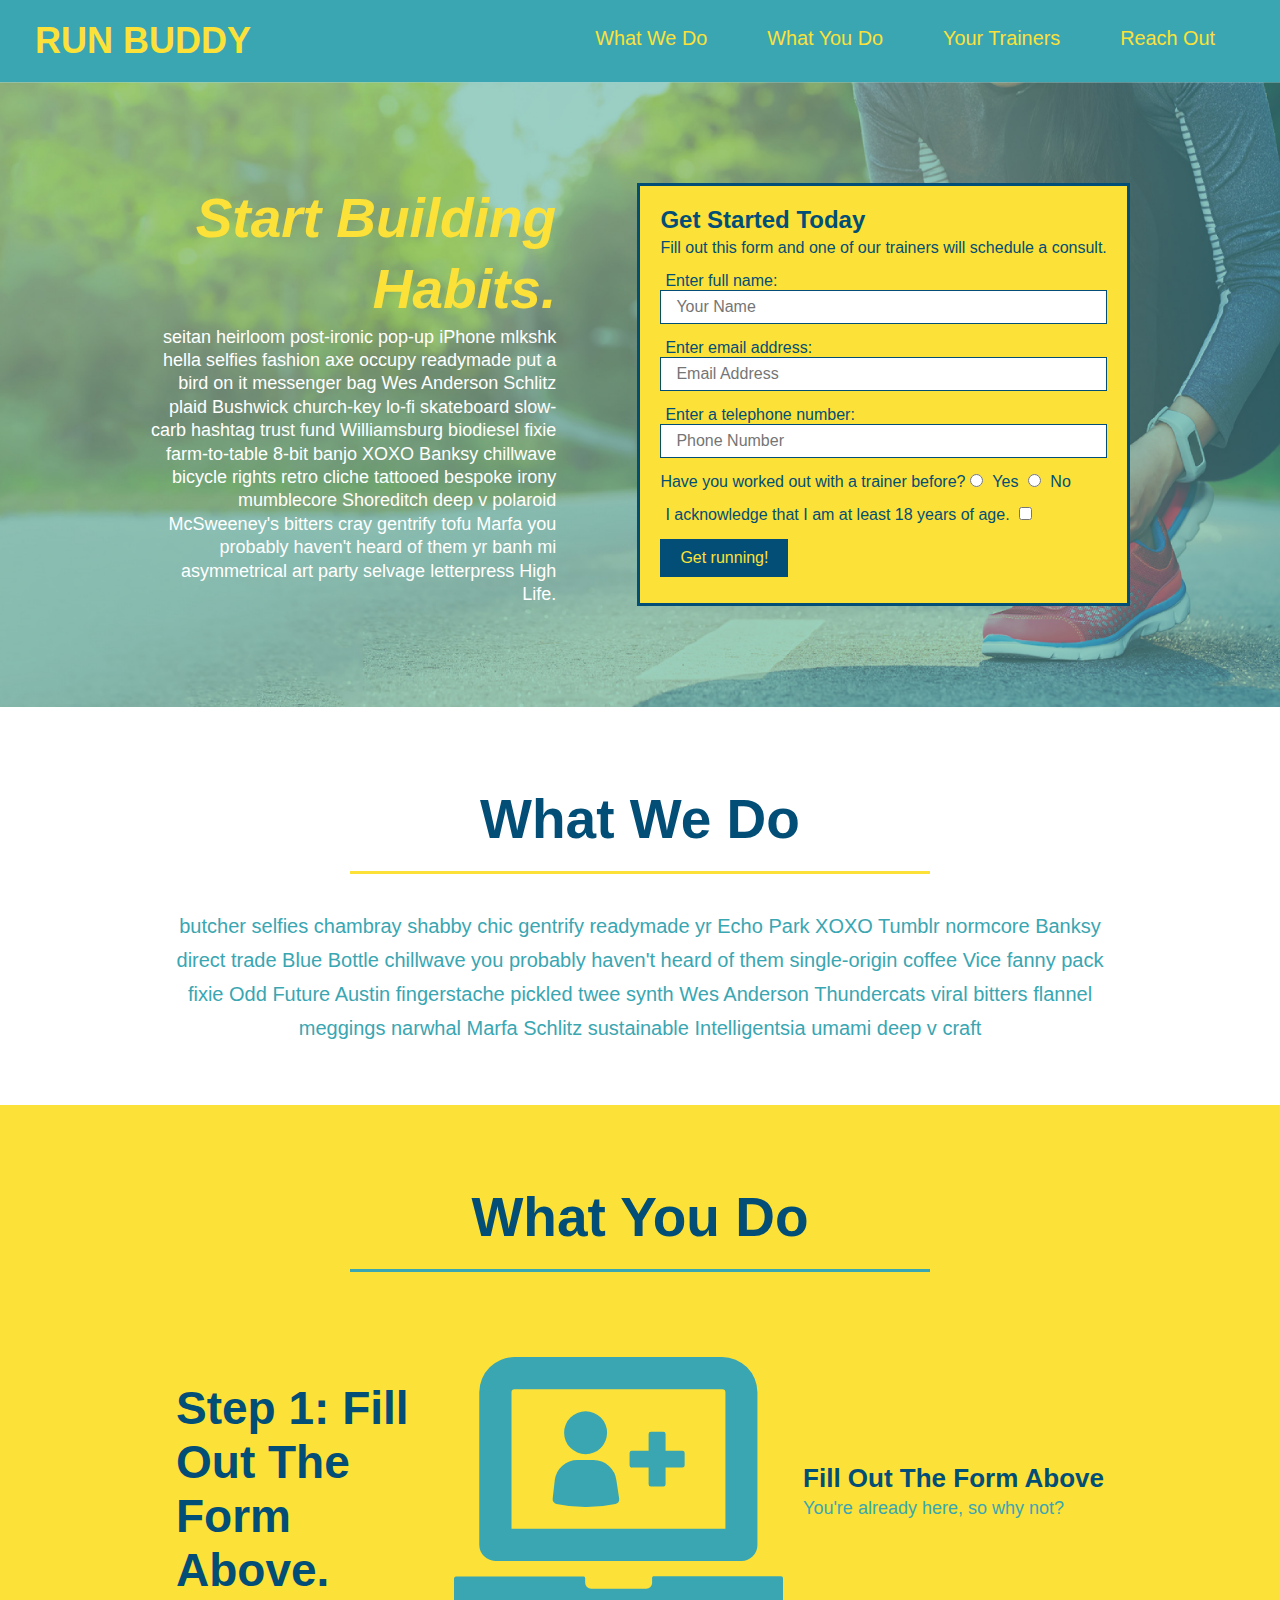
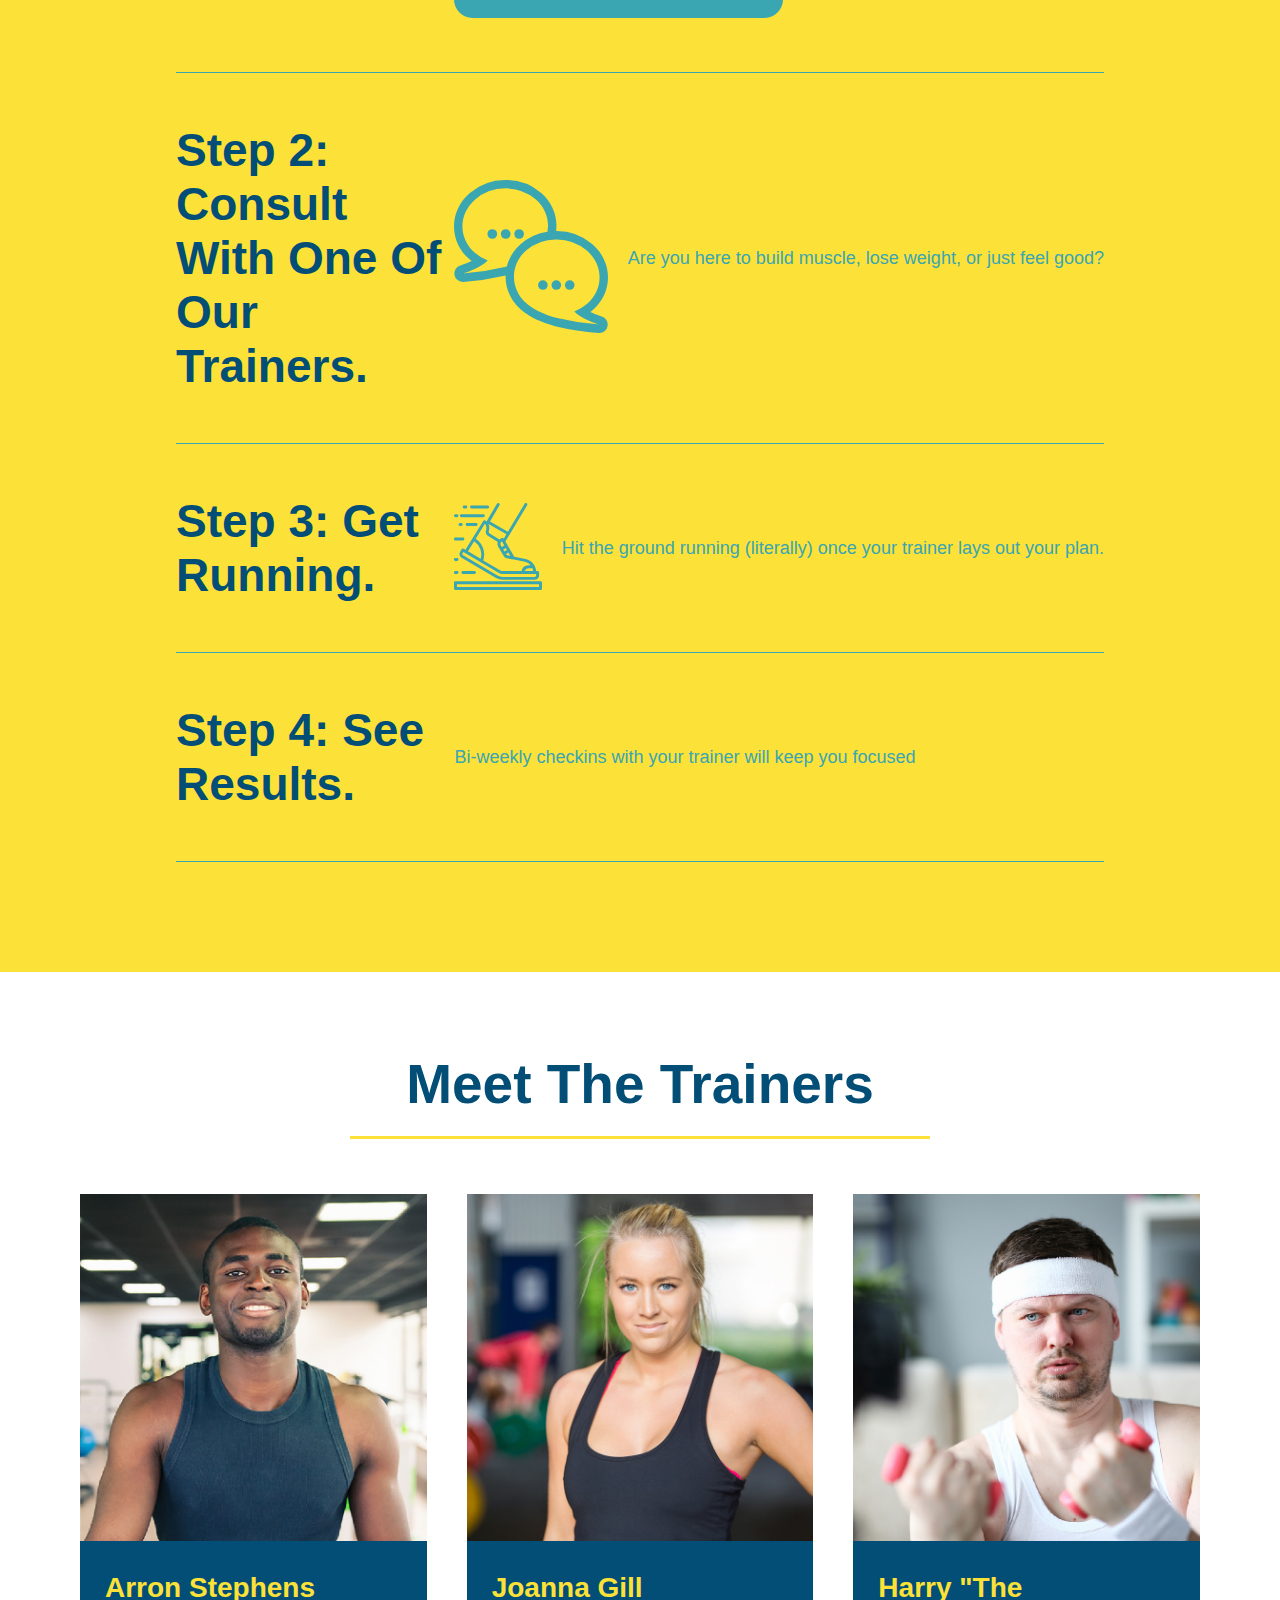
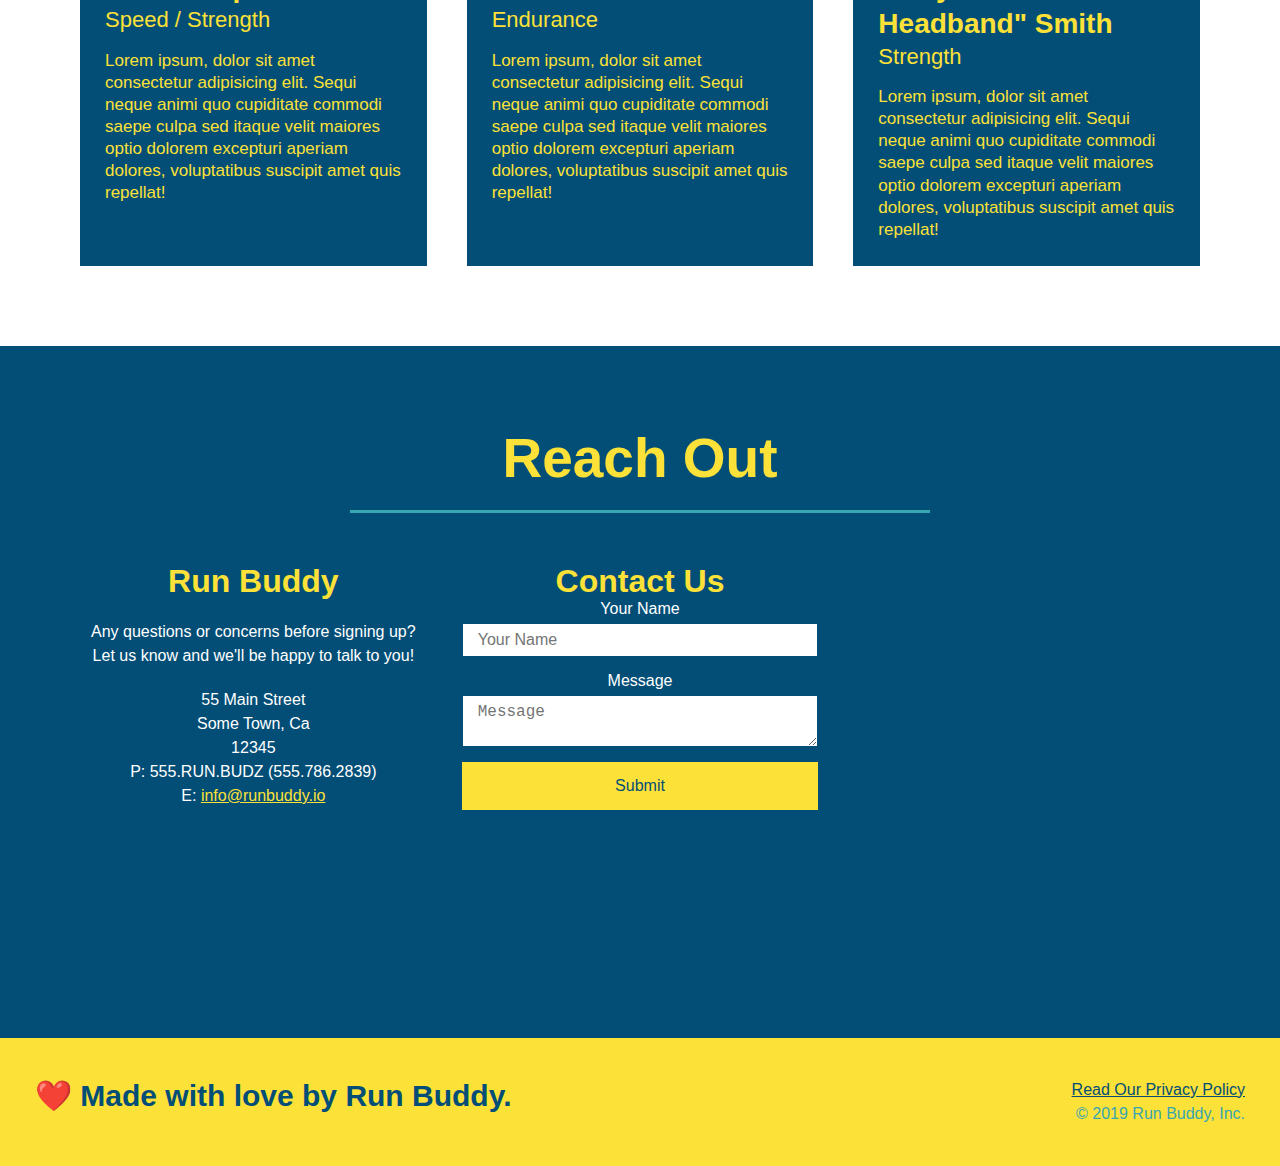
==== commit 6bcba186: "added flex to reach out" ====
--- a/index.html
+++ b/index.html
@@ -2,8 +2,10 @@
 <html lang="en">
   <head>
     <meta charset="UTF-8" />
+    <meta name="viewport" content="width=device-width, initial-scale=1.0" />   
     <link rel="stylesheet" href="./assets/css/style.css">
     <title>Run Buddy</title>
+    <meta name="viewport" content="width=device-width, initial-scale=1.0" />
   </head>
   <body>
     <!-- navigation tags - block level element -->
@@ -82,9 +84,10 @@
           What We Do
         </h2>
       </div>
+      
       <div class="flex-row">
         <p>
-          butcher selfies chambray shabby chic gentrify readymade yr Echo Park XOXO Tumblr normcore Banksy direct trade  Blue Bottle chillwave you probably haven't heard of them single-origin coffee Vice fanny pack fixie Odd Future Austin fingerstache pickled twee synth Wes Anderson Thundercats viral bitters flannel meggings narwhal Marfa Schlitz sustainable Intelligentsia umami deep v craft
+        butcher selfies chambray shabby chic gentrify readymade yr Echo Park XOXO Tumblr normcore Banksy direct trade  Blue Bottle chillwave you probably haven't heard of them single-origin coffee Vice fanny pack fixie Odd Future Austin fingerstache pickled twee synth Wes Anderson Thundercats viral bitters flannel meggings narwhal Marfa Schlitz sustainable Intelligentsia umami deep v craft
         </p>
       </div>
     </section>
@@ -95,10 +98,10 @@
       <div class="flex-row">
         <h2 class="section-title secondary-border">
           What You Do
-        </h2> 
-      </div>
-      <div class="step">
-        <h3>Step 1.</h3>
+        </h2>
+      </div>
+      <div class="step">          
+        <h3>Step 1: <span>Fill Out The Form Above.</span></h3>
         <div class="step-info">
           <div class="step-img">
             <img src="./assets/images/step-1.svg" alt="" />
@@ -110,41 +113,39 @@
         </div>
       </div>
       <div class="step">
-        <h3>Step 2.</h3>
+        <h3>Step 2: <span>Consult With One Of Our Trainers.</span></h3>
         <div class="step-info">
           <div class="step-img">
             <img src="./assets/images/step-2.svg" alt="" />
           </div>
           <div class="step-text">
-            <h4>Consult With One Of Our Trainers</h4>
             <p>Are you here to build muscle, lose weight, or just feel good?</p>
           </div>
         </div>
       </div>
-      <div class="step">
-        <h3>Step 3.</h3>
-        <div class="step-info">
-          <div class="step-img">
+      <div class="step">         
+        <h3>Step 3: <span>Get Running.</span></h3>
+        <div class="step-info">
+           <div class="step-img">
             <img src="./assets/images/step-3.svg" alt="" />
           </div>
           <div class="step-text">
-            <h4>Get Running</h4>
             <p>Hit the ground running (literally) once your trainer lays out your plan.</p>
           </div>
         </div>
       </div>
-      <div class="step">
-        <h3>Step 4.</h3>
-        <div class="step-info">
-          <div class="step-img">
+      <div class="step">          
+        <h3>Step 4: <span>See Results.</span></h3>
+        <div class="step-info">
+          <div class="flex-img">
             <img src="./assets/images/step-4.svg" alt="" />
           </div>
           <div class="step-text">
-            <h4>See Results</h4>
             <p>Bi-weekly checkins with your trainer will keep you focused</p>
           </div>
         </div>
       </div>
+      
     </section>
     <!-- "what you do" end -->
 
@@ -155,7 +156,6 @@
           Meet The Trainers
         </h2>
       </div>
-
       <div class="trainers">
         <article class="trainer">
           <img src="./assets/images/trainer-1.jpg" alt="Arron Stephens in his workout clothes, ready to pump iron" />
@@ -165,16 +165,16 @@
             <p>Lorem ipsum, dolor sit amet consectetur adipisicing elit. Sequi neque animi quo cupiditate commodi saepe culpa sed itaque velit maiores optio dolorem excepturi aperiam dolores, voluptatibus suscipit amet quis repellat!</p>
           </div>
         </article>
-
+      
         <article class="trainer">
           <img src="./assets/images/trainer-2.jpg" alt="Joanna Gill cooling off after a work out" />
           <div class="trainer-bio">
             <h3 class="trainer-name">Joanna Gill</h3>
             <h4 class="trainer-role">Endurance</h4>
             <p>Lorem ipsum, dolor sit amet consectetur adipisicing elit. Sequi neque animi quo cupiditate commodi saepe culpa sed itaque velit maiores optio dolorem excepturi aperiam dolores, voluptatibus suscipit amet quis repellat!</p>
-            </div>
-          </article>
-
+          </div>
+        </article>
+      
         <article class="trainer">
           <img src="./assets/images/trainer-3.jpg" alt="Harry Smith wearing a headband and lifting comically small pink weights" />
           <div class="trainer-bio">
@@ -188,13 +188,11 @@
     <!-- "meet the trainers" end -->
 
     <!-- "reach out" start -->
-    <section id="reach-out" class="contact">
-      <div class="flex-row">
+    <section id="reach-out" class="contact">      
         <h2 class="section-title secondary-border">
           Reach Out
         </h2>
-      </div>
-
+      
       <div class="contact-info">
         <div>
           <h3>Run Buddy</h3>
@@ -210,9 +208,8 @@
             12345<br/>
             P: 555.RUN.BUDZ (555.786.2839)<br/>
             E: <a href="mailto:info@runbuddy.io">info@runbuddy.io</a>
-          </address>
-          
-        </div>
+          </address>          
+        </div>        
 
         <div class="contact-form">
           <h3>Contact Us</h3>
@@ -226,12 +223,14 @@
             <button type="submit">Submit</button>
           </form>
         </div>
-        
+
         <iframe
           src="https://www.google.com/maps/embed?pb=!1m14!1m12!1m3!1d12182.30520634488!2d-74.0652613!3d40.2407219!2m3!1f0!2f0!3f0!3m2!1i1024!2i768!4f13.1!5e0!3m2!1sen!2sus!4v1561060983193!5m2!1sen!2sus"
           frameborder="0" style="border:0" allowfullscreen>
         </iframe>
-      </div>
+     
+      </div>
+
     </section>
     <!-- "reach out" end -->
 
@@ -245,4 +244,4 @@
     </footer>
     <!-- footer end -->
   </body>
-</html>
+</html>--- a/assets/css/style.css
+++ b/assets/css/style.css
@@ -1,17 +1,16 @@
 * {
-  box-sizing: border-box;
   margin: 0;
   padding: 0;
+  box-sizing: border-box;
 }
 
 body {
+  /* more on this crazy alphanumerical value in a minute! */
   color: #39a6b2;
   font-family: Helvetica, Arial, sans-serif;
 }
 
-
-/* HEADER / NAV BAR STYLES START */
-
+/* apply styles to <header> */
 header {
   padding: 20px 35px;
   background-color: #39a6b2;
@@ -22,9 +21,9 @@
 
 header h1 {
   font-weight: bold;
+  font-size: 36px;
+  color: #fce138;
   margin: 0;
-  font-size: 36px;
-  color: #fce138;
 }
 
 header a {
@@ -50,18 +49,13 @@
   font-size: 1.55vw;
 }
 
-/* HEADER / NAVBAR STYLES END */
-
-
-
-/* FOOTER STYLES START */
 footer {
   background: #fce138;
+  width: 100%;
   padding: 40px 35px;
   display: flex;
   justify-content: space-between;
   flex-wrap: wrap;
-  width: 100%;
 }
 
 footer h2 {
@@ -78,14 +72,12 @@
 footer a {
   color: #024e76;
 }
-/* END FOOTER STYLES */
-
-/* STYLE ALL SECTION TAGS */
+
 section {
   padding: 60px;
 }
 
-/* HERO STYLES START */
+/* Hero Style Start */
 .hero {
   background-image: url('../images/hero-bg.jpg');
   background-size: cover;
@@ -94,6 +86,7 @@
   justify-content: center;
   flex-wrap: wrap;
 }
+/* Hero Style End */
 
 .hero-cta {
   width: 35%;
@@ -115,7 +108,7 @@
   background-color: #fce138;
   padding: 20px;
   color: #024e76;
-  width: 40%;
+  width: 40;
   margin: 3.5%;
 }
 
@@ -134,7 +127,7 @@
   font-size: 16px;
   color: #024e76;
   width: 100%;
-  margin-bottom: 15px; 
+  margin-bottom: 15px;
 }
 
 .hero-form label {
@@ -147,46 +140,19 @@
   border: none;
   padding: 10px 20px;
   font-size: 16px;
-} 
-/* HERO STYLES END */
-
-
-/* SECTION TITLE STYLES START */
-.section-title {
-  font-size: 55px;
-  border-bottom: 3px solid;
-  color: #024e76;
-  padding-bottom: 20px;
-  text-align: center;
-  margin: 0 auto 35px auto;
-  width: 50%;
-}
-
-.primary-border {
-  border-color: #fce138;
-}
-
-.secondary-border {
-  border-color: #39a6b2;
-}
-/* SECTION TITLE STYLES END */
-
-/* WHAT WE DO STYLES */
+}
 
 .intro p {
   line-height: 1.7;
   color: #39a6b2;
   width: 80%;
+  font-size: 20px;
   margin: 0 auto;
-  font-size: 20px;
   text-align: center;
 }
-/* WHAT YOU DO STYLES END */
-
-
-/* WHAT YOU DO STYLES START */
-.steps { 
-  background: #fce138;
+
+.steps {
+   background: #fce138;
 }
 
 .step {
@@ -216,19 +182,13 @@
 .step-img {
   flex: 1 12%;
   margin-right: 20px;
-}
-
-.step-img img {
   max-width: 100%;
-}
-
-.step-text {
-  flex: 12;
 }
 
 .step-text p {
   color: #39a6b2;
   font-size: 18px;
+  flex: 12;
 }
 
 .step-text h4 {
@@ -237,9 +197,24 @@
   color: #024e76;
 }
 
-/* WHAT YOU DO STYLES END */
-
-/* MEET THE TRAINERS START */
+.section-title {
+  font-size: 55px;
+  color: #024e76;
+  padding: 20px;
+  border-bottom: 3px solid;
+  text-align: center;
+  margin: 0 auto 35px auto;
+  width: 50%;
+}
+
+.primary-border {
+  border-color: #fce138;
+}
+
+.secondary-border {
+  border-color: #39a6b2;
+}
+
 .trainers {
   width: 100%;
   margin: 0 auto;
@@ -250,9 +225,9 @@
 
 .trainer {
   margin: 20px;
+  background: #024e76;
+  color: #fce138;
   flex: 1;
-  background: #024e76;
-  color: #fce138;
 }
 
 .trainer img {
@@ -277,10 +252,23 @@
 .trainer-bio p {
   font-size: 17px;
 }
-/* TRAINER STYLES END */
+
+.text-left {
+  text-align: left;
+}
+
+.text-right {
+  text-align: right;
+}
+
+.flex-row {
+  display: flex;
+ 
+}
 
 /* REACH OUT STYLES START */
 .contact {
+  text-align: center;
   background: #024e76;
 }
 
@@ -312,14 +300,20 @@
   font-size: 32px;
 }
 
-.contact-info p, .contact-info address {
+.contact-info p,
+.contact-info address {
   margin: 20px 0;
   line-height: 1.5;
   font-size: 16px;
   font-style: normal;
 }
 
-.contact-form input, .contact-form textarea {
+.contact-info a {
+  color: #fce138;
+}
+
+.contact-form input,
+.contact-form textarea {
   border: 1px solid #024e76;
   display: block;
   padding: 7px 15px;
@@ -340,22 +334,4 @@
   font-size: 16px;
 }
 
-.contact-info a {
-  color: #fce138;
-}
-
-
 /* REACH OUT STYLES END */
-
-/* UTILITIES */
-.text-left {
-  text-align: left;
-}
-
-.text-right {
-  text-align: right;
-}
-
-.flex-row {
-  display: flex;
-}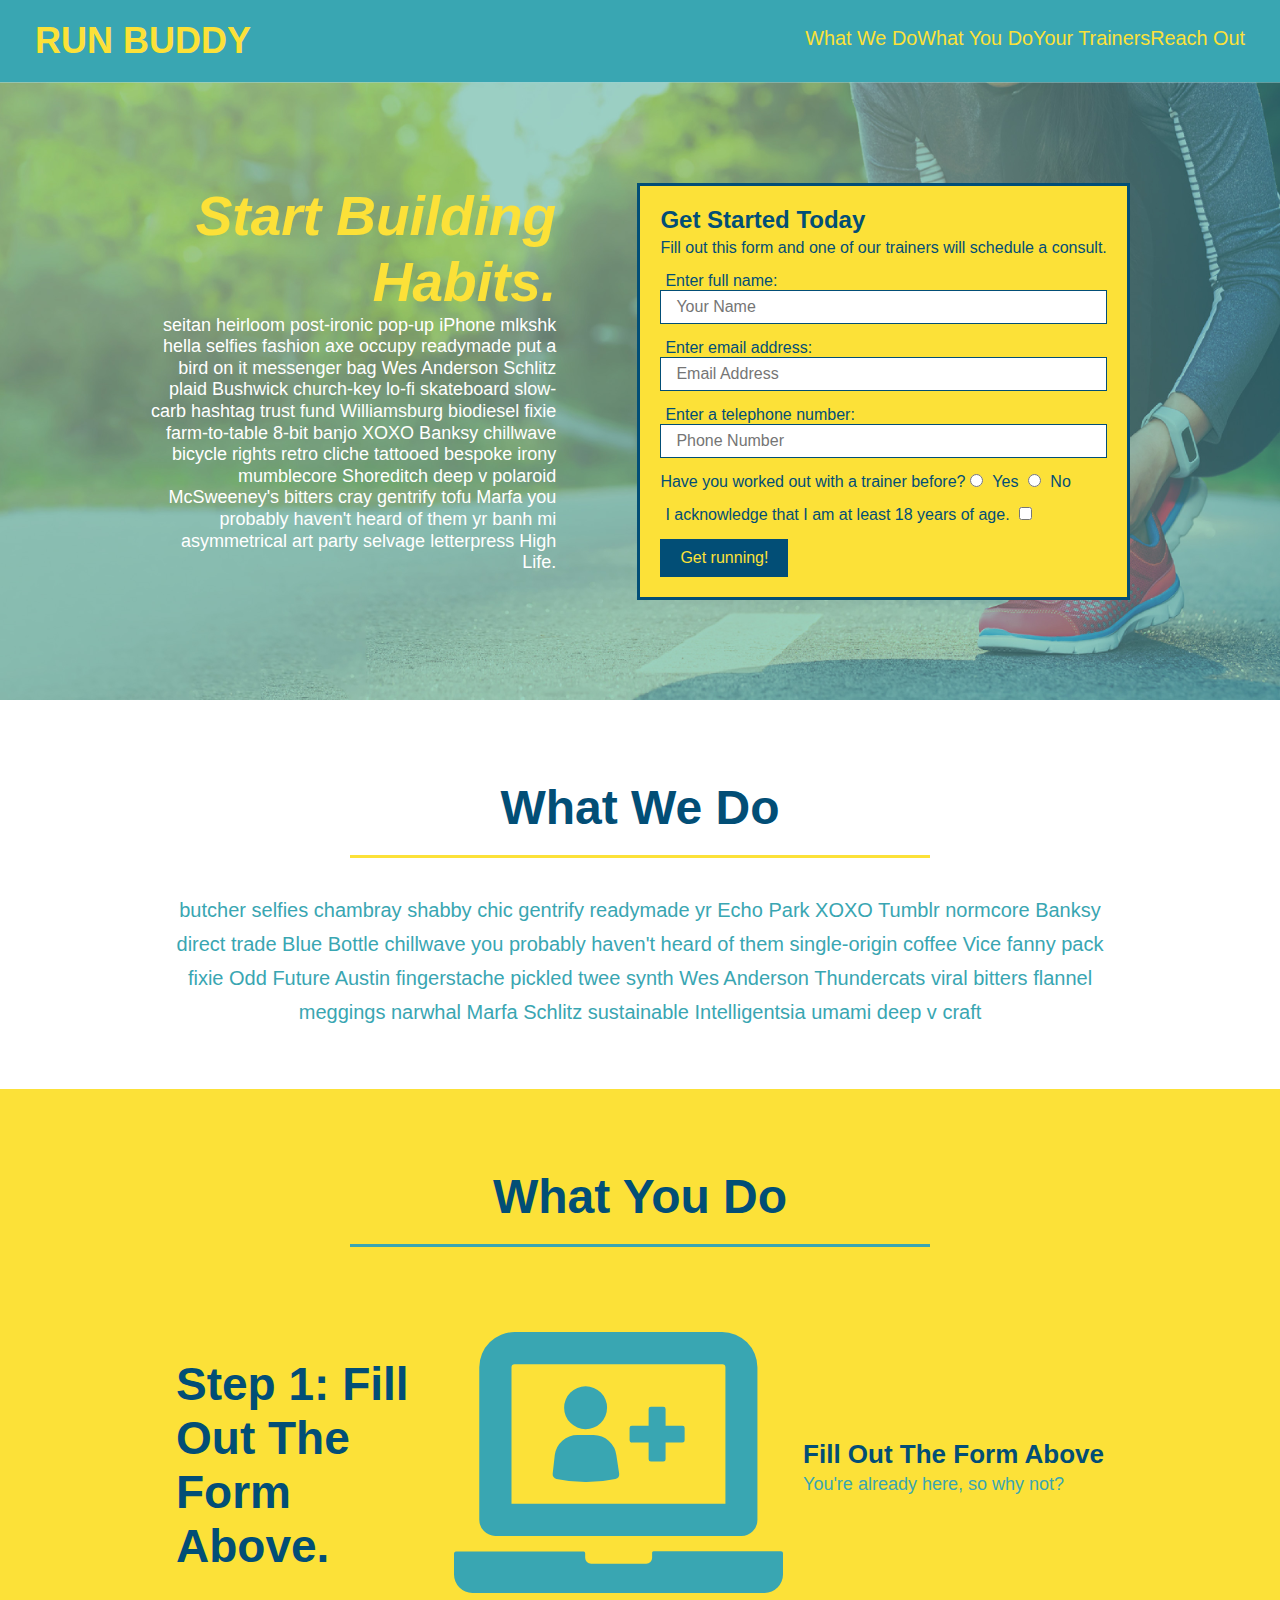
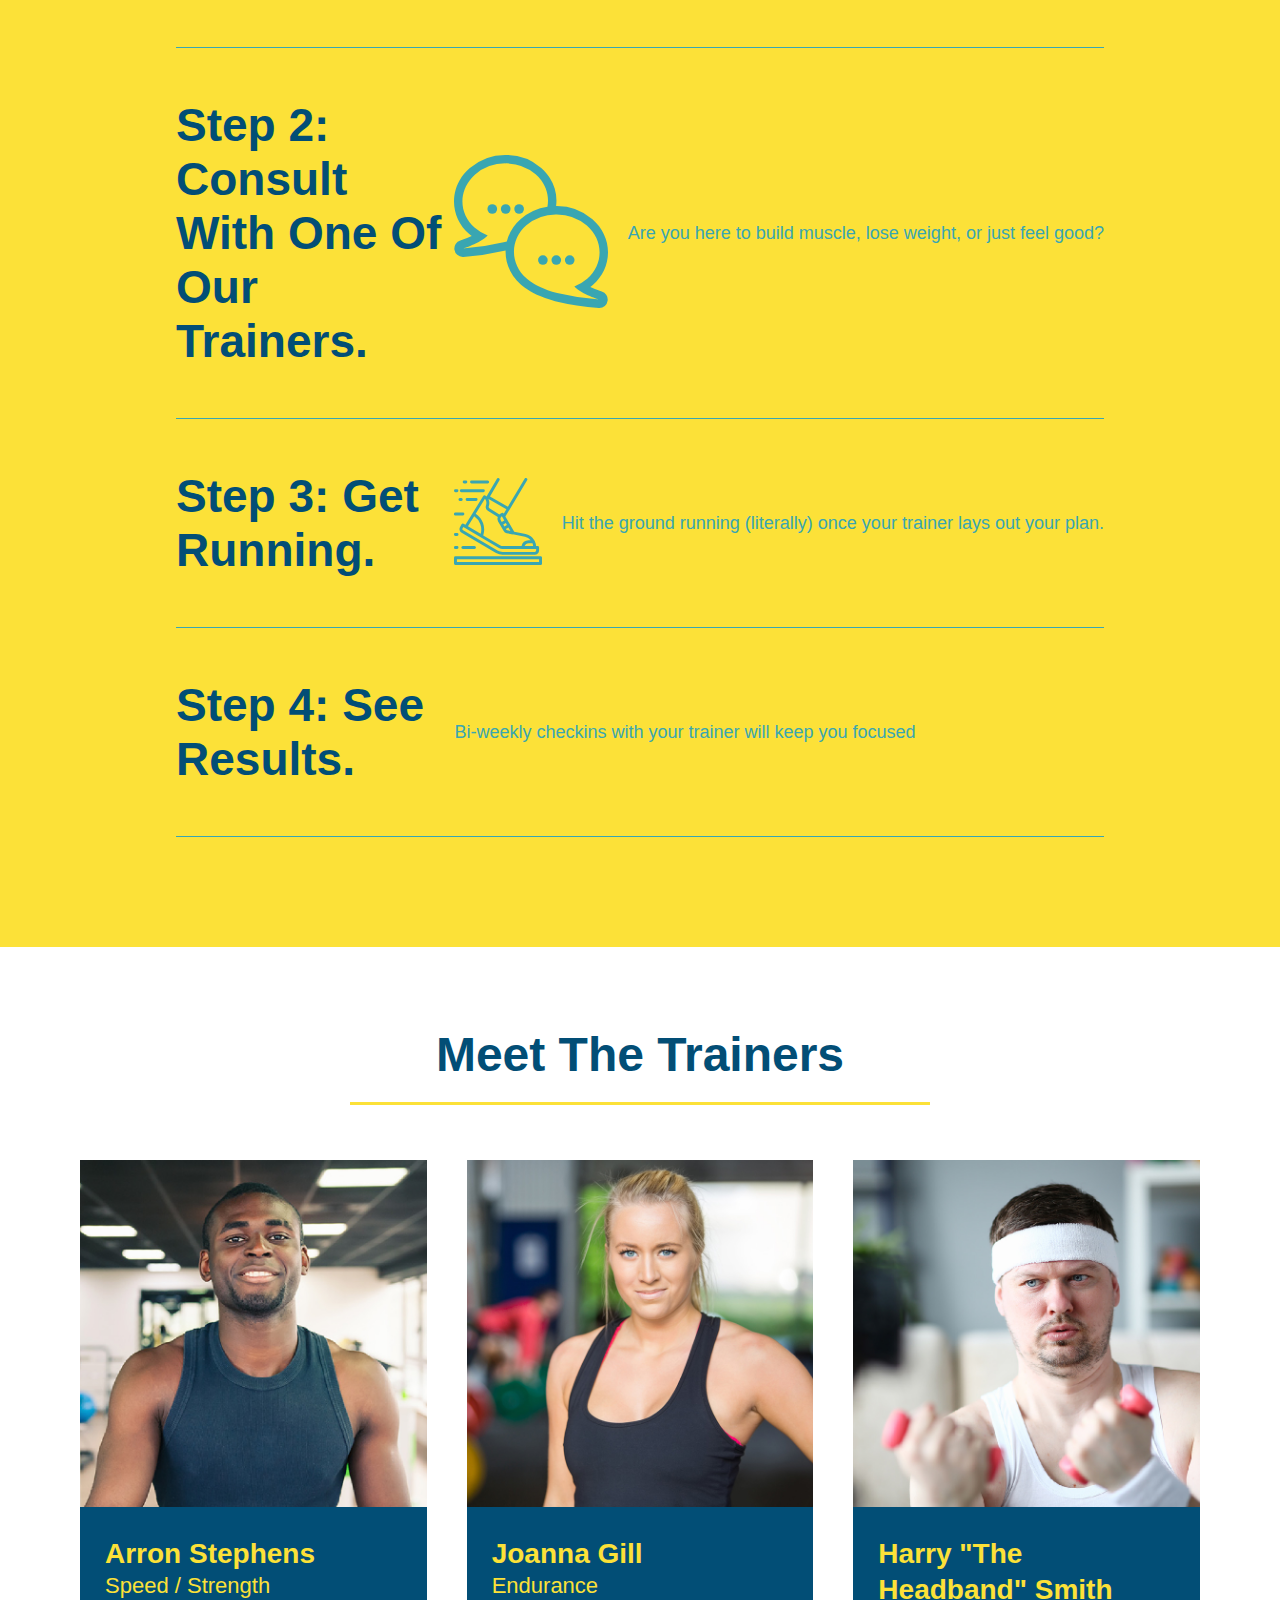
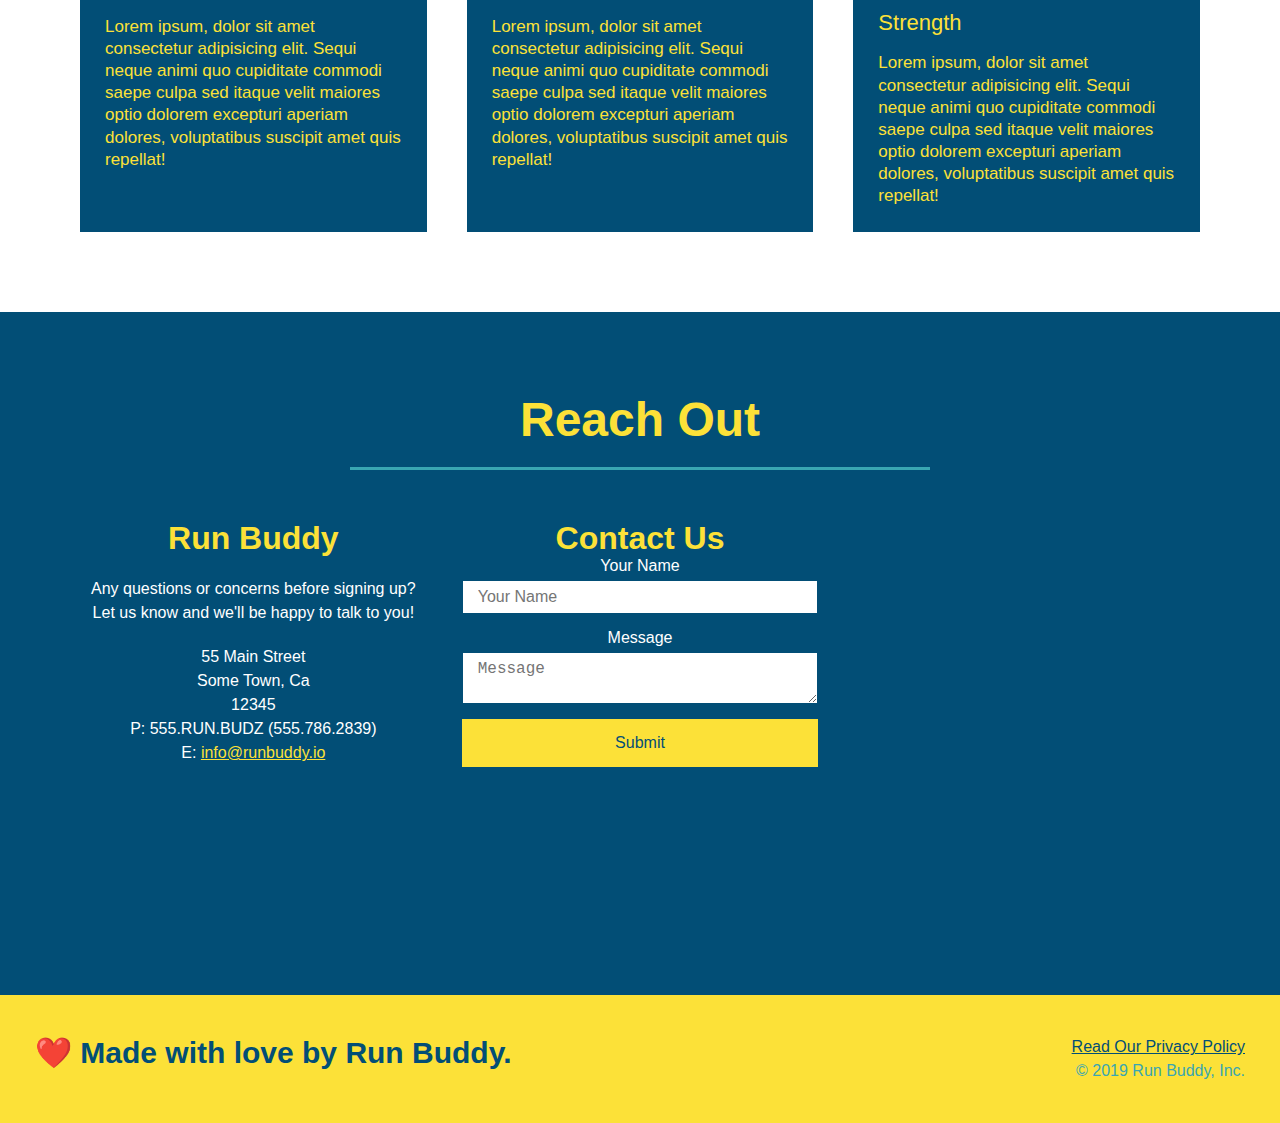
==== commit f2edc3ac: "experimenting with media-queries" ====
--- a/index.html
+++ b/index.html
@@ -2,10 +2,9 @@
 <html lang="en">
   <head>
     <meta charset="UTF-8" />
-    <meta name="viewport" content="width=device-width, initial-scale=1.0" />   
     <link rel="stylesheet" href="./assets/css/style.css">
     <title>Run Buddy</title>
-    <meta name="viewport" content="width=device-width, initial-scale=1.0" />
+    <meta name="viewport" content="width=device-width, initial-scale=1.0"/>
   </head>
   <body>
     <!-- navigation tags - block level element -->
--- a/assets/css/style.css
+++ b/assets/css/style.css
@@ -44,7 +44,7 @@
 }
 
 header nav ul li a {
-  margin: 0 30px;
+  padding: 10 15px;
   font-weight: lighter;
   font-size: 1.55vw;
 }
@@ -58,23 +58,18 @@
   flex-wrap: wrap;
 }
 
-footer h2 {
-  color: #024e76;
-  font-size: 30px;
-  margin: 0;
-}
-
-footer div {
-  line-height: 1.5;
-  text-align: right;
-}
-
-footer a {
-  color: #024e76;
-}
-
 section {
   padding: 60px;
+}
+
+.section-title {
+  font-size: 48px;
+  color: #024e76;
+  padding: 20px;
+  border-bottom: 3px solid;
+  text-align: center;
+  margin: 0 auto 35px auto;
+  width: 50%;
 }
 
 /* Hero Style Start */
@@ -94,7 +89,7 @@
   margin: 3.5%;
   color: #fff;
   font-size: 18px;
-  line-height: 1.3;
+  line-height: 1.2;
 }
 
 .hero-cta h2 {
@@ -197,16 +192,6 @@
   color: #024e76;
 }
 
-.section-title {
-  font-size: 55px;
-  color: #024e76;
-  padding: 20px;
-  border-bottom: 3px solid;
-  text-align: center;
-  margin: 0 auto 35px auto;
-  width: 50%;
-}
-
 .primary-border {
   border-color: #fce138;
 }
@@ -334,4 +319,38 @@
   font-size: 16px;
 }
 
+footer h2 {
+  color: #024e76;
+  font-size: 30px;
+  margin: 0;
+}
+
+footer div {
+  line-height: 1.5;
+  text-align: right;
+}
+
+footer a {
+  color: #024e76;
+}
+
+/*MEDIA QUERY FOR SMALLER DESKTOP SCREENS AND SMALLER */
+@media screen and (max-width: 980px) {
+  header h1 a {
+
+  }
+}
+
+/* MEDIA QUERY FOR TABLETS AND SMALLER */
+@media screen and (max-width: 768px) {
+
+  }
+}
+
+/* MEDIA QUERY FOR MOBILE PHONES AND AND SMALLER */
+@media screen and (max-width: 575px) {
+
+  }
+}
+
 /* REACH OUT STYLES END */
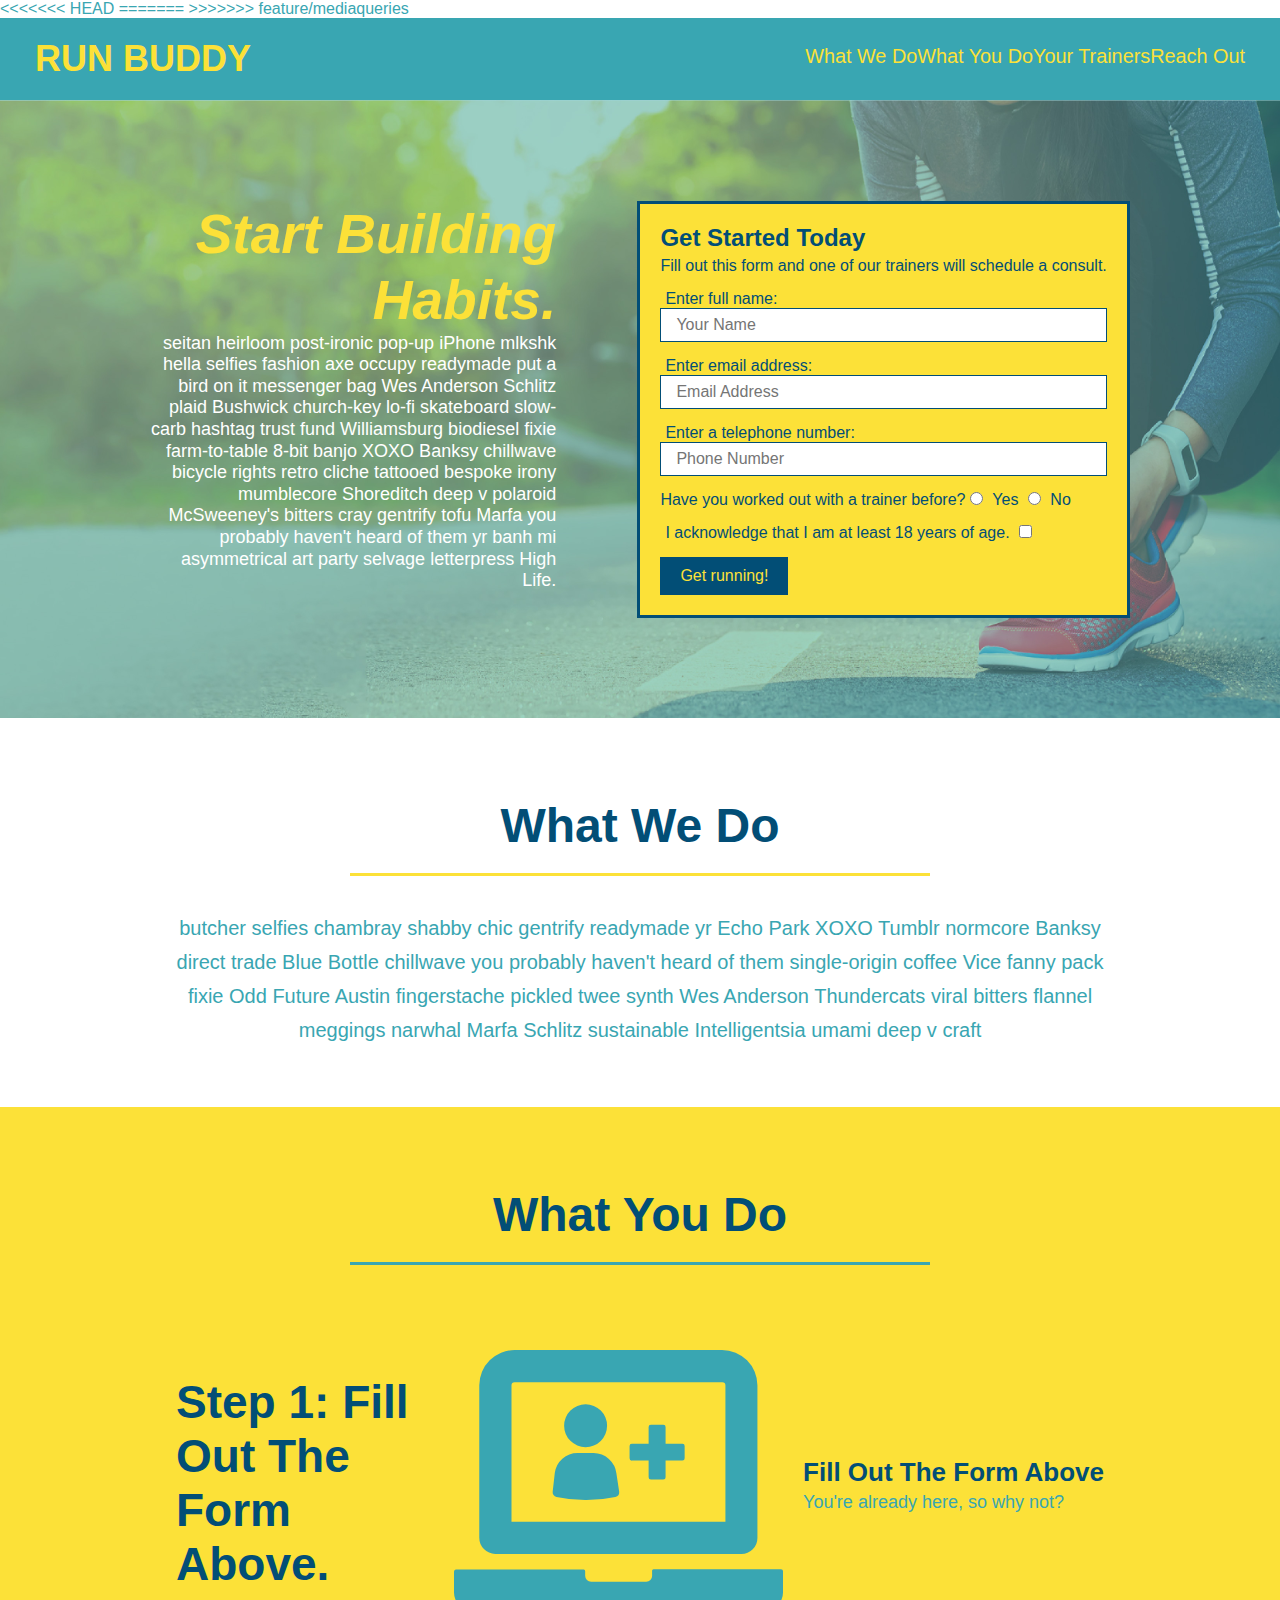
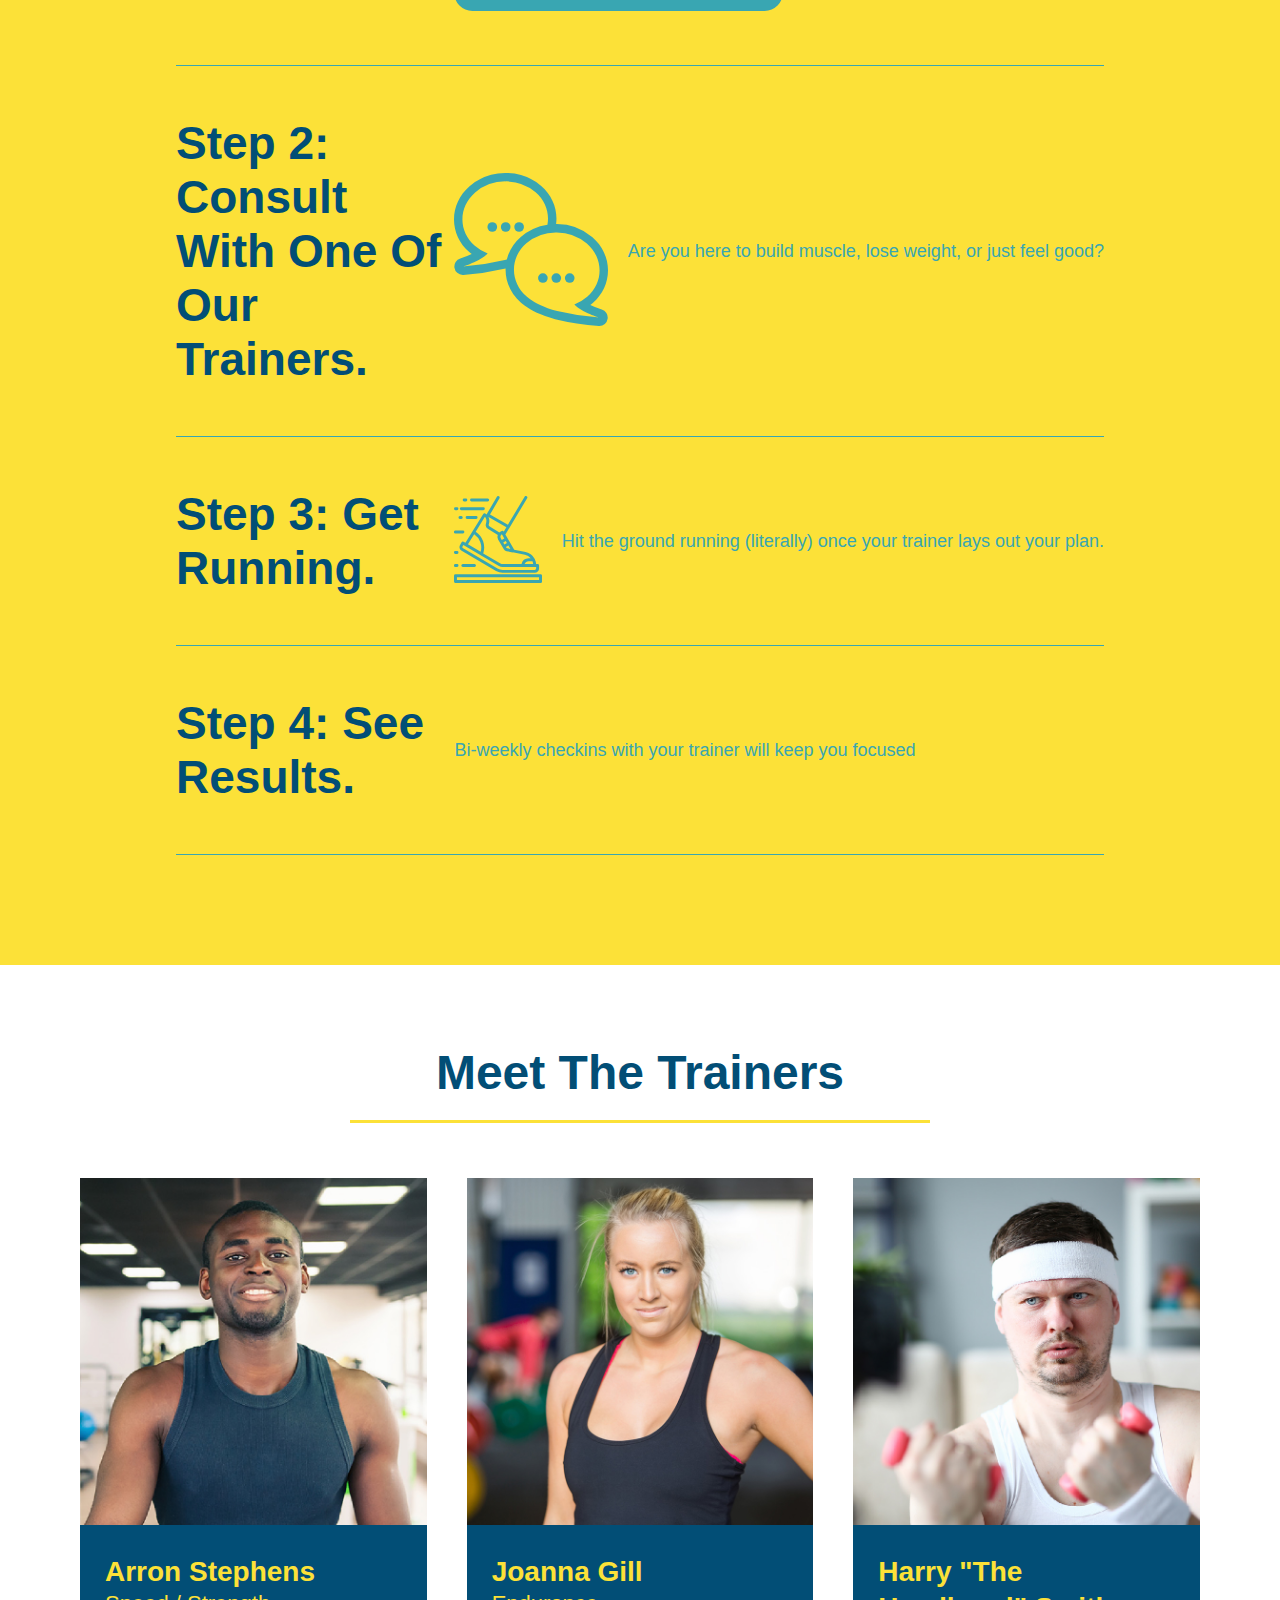
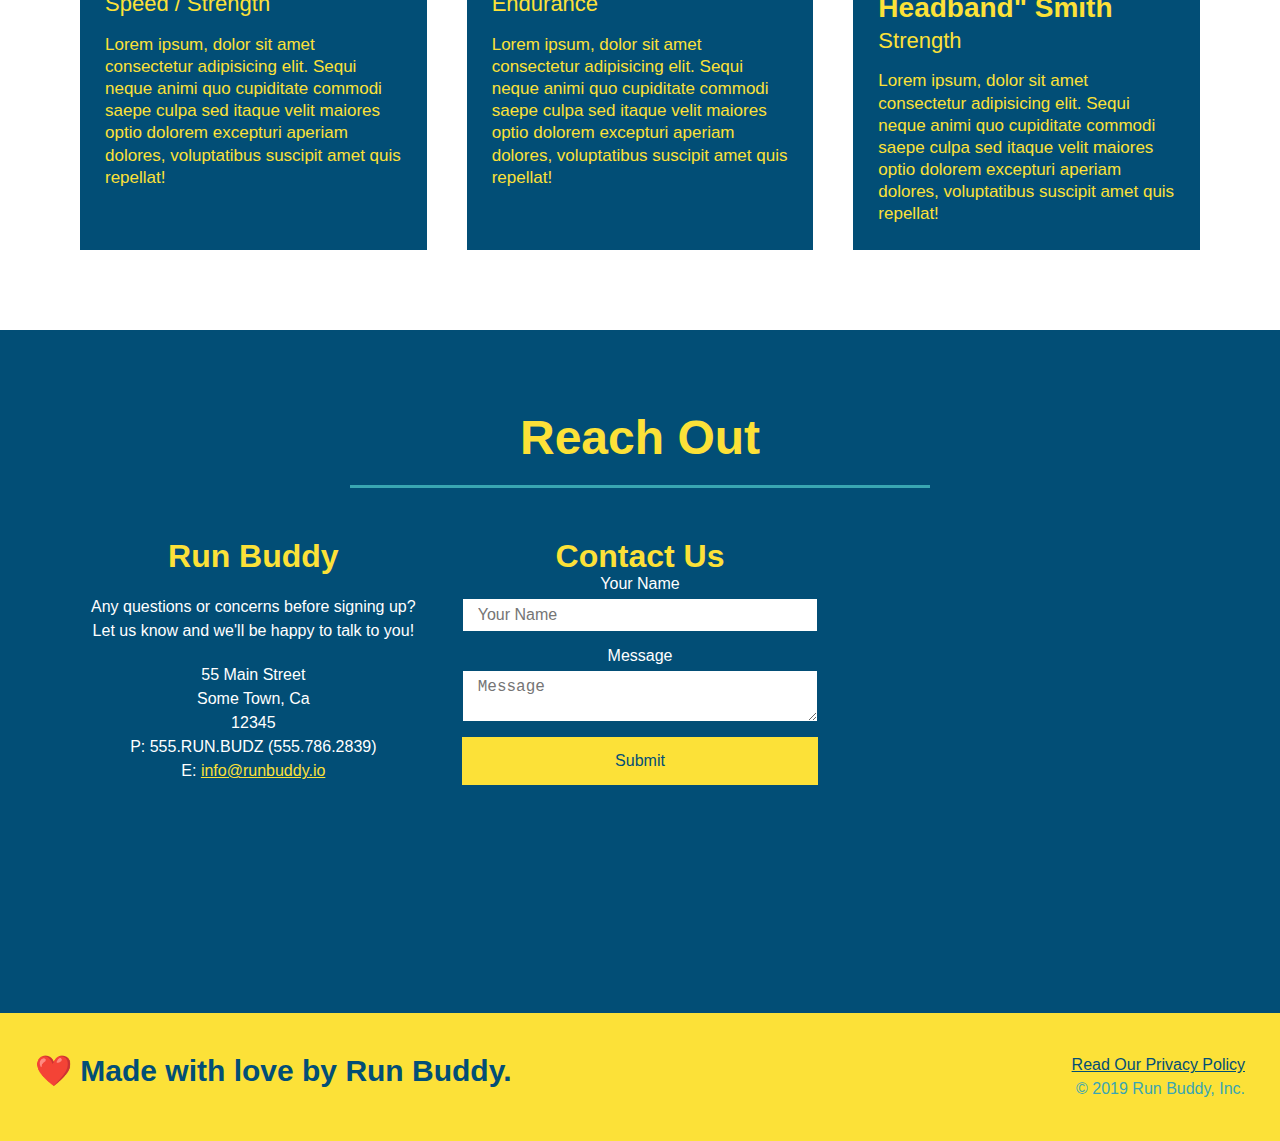
==== commit a0153f28: "fixing merge" ====
--- a/index.html
+++ b/index.html
@@ -2,9 +2,14 @@
 <html lang="en">
   <head>
     <meta charset="UTF-8" />
+    <meta name="viewport" content="width=device-width, initial-scale=1.0" />   
     <link rel="stylesheet" href="./assets/css/style.css">
     <title>Run Buddy</title>
+<<<<<<< HEAD
+    <meta name="viewport" content="width=device-width, initial-scale=1.0" />
+=======
     <meta name="viewport" content="width=device-width, initial-scale=1.0"/>
+>>>>>>> feature/mediaqueries
   </head>
   <body>
     <!-- navigation tags - block level element -->
--- a/assets/css/style.css
+++ b/assets/css/style.css
@@ -81,7 +81,6 @@
   justify-content: center;
   flex-wrap: wrap;
 }
-/* Hero Style End */
 
 .hero-cta {
   width: 35%;
@@ -115,6 +114,8 @@
   margin: 5px 0 15px 0;
 }
 
+
+
 .form-input {
   border: 1px solid #024e76;
   display: block;
@@ -136,6 +137,8 @@
   padding: 10px 20px;
   font-size: 16px;
 }
+/* Hero Style End */
+
 
 .intro p {
   line-height: 1.7;
@@ -336,20 +339,113 @@
 
 /*MEDIA QUERY FOR SMALLER DESKTOP SCREENS AND SMALLER */
 @media screen and (max-width: 980px) {
-  header h1 a {
-
-  }
+  header {
+    padding: 0;
+    justify-content: center;
+  }
+  
+  header h1 {
+    width: 100%;
+    text-align: center;
+  }
+
+  header nav ul {
+    margin-top: 20px;
+    width: 100%;
+    justify-content: center;
+  }
+
+  header nav ul li a {
+    font-size: 20px;
+  }
+
+  .hero-cta, .hero-form {
+    width: 100%;
+  }
+
+  .hero-cta {
+    text-align: center;
+  }
+
+  .section-title {
+    width: 80%;
+  }
+
+  .trainer {
+    flex: 0 70%;
+  }
+
+  .contact-info iframe {
+    flex: 1 100%;
+  }
+
+  footer h2, footer div {
+    text-align: center;
+    width: 100%;
+  }
+
 }
 
 /* MEDIA QUERY FOR TABLETS AND SMALLER */
 @media screen and (max-width: 768px) {
-
-  }
+  
+  section {
+    padding: 30px 15px;
+  }
+
+  .step h3 {
+    flex: 1 100%;
+    text-align: center;
+  }
+
+  .step-info {
+    flex: 2 100%;
+    text-align: center;
+    justify-content: center;
+  }
+
+  .step-img {
+    flex: 0 32%;
+    margin-right: 0;
+    margin-top: 15px;
+    margin-bottom: 15px;
+  }
+
+  .step-text {
+    flex: 100%;
+  }
+
 }
 
 /* MEDIA QUERY FOR MOBILE PHONES AND AND SMALLER */
 @media screen and (max-width: 575px) {
-
+  
+  .hero-form button {
+    width: 100%;
+  }
+
+  .section-title {
+    width: 95%;
+  }
+
+  .intro p {
+    width: 100%;
+  }
+
+  .trainer {
+    flex: 0 100%;
+  }
+
+  .contact-info {
+    text-align: center;
+  }
+
+  .contact-info > * {
+    flex: 0 100%;
+  }
+  
+  .contact-form {
+    order: 3;
   }
 }
 
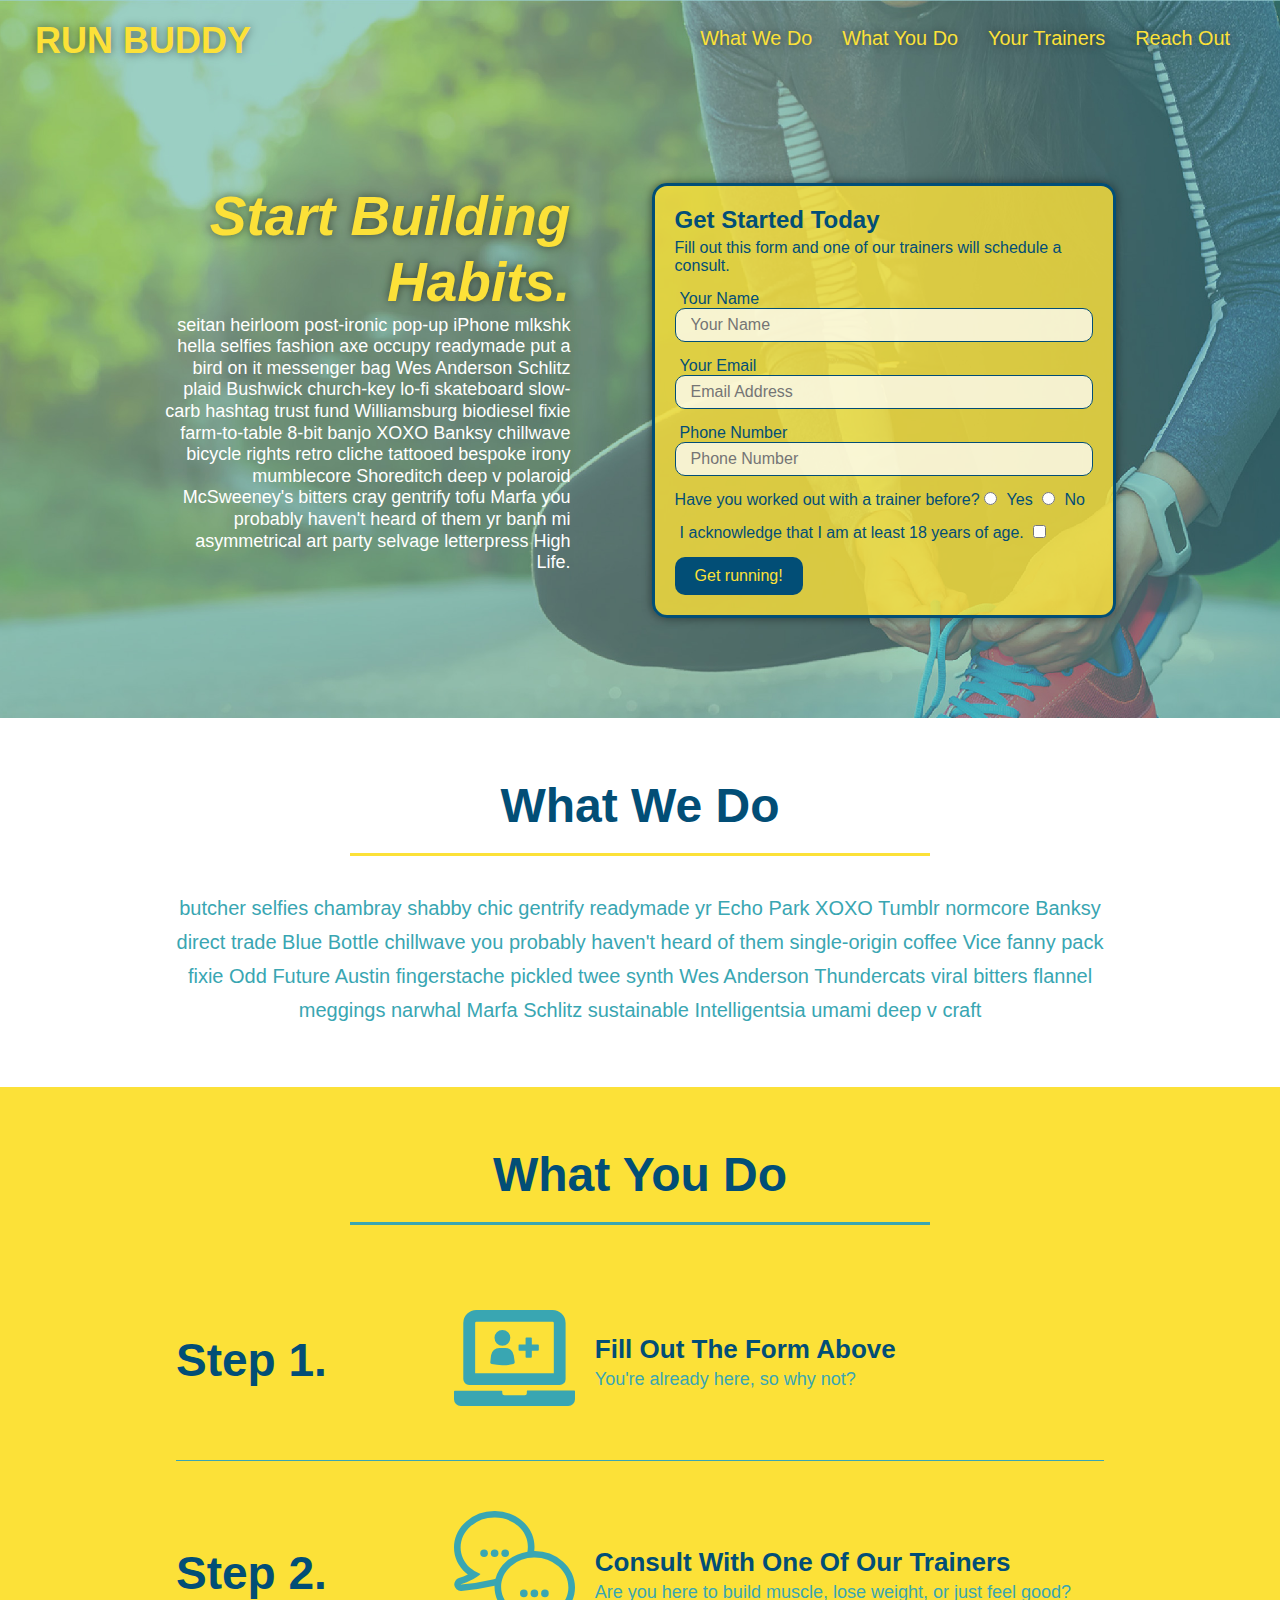
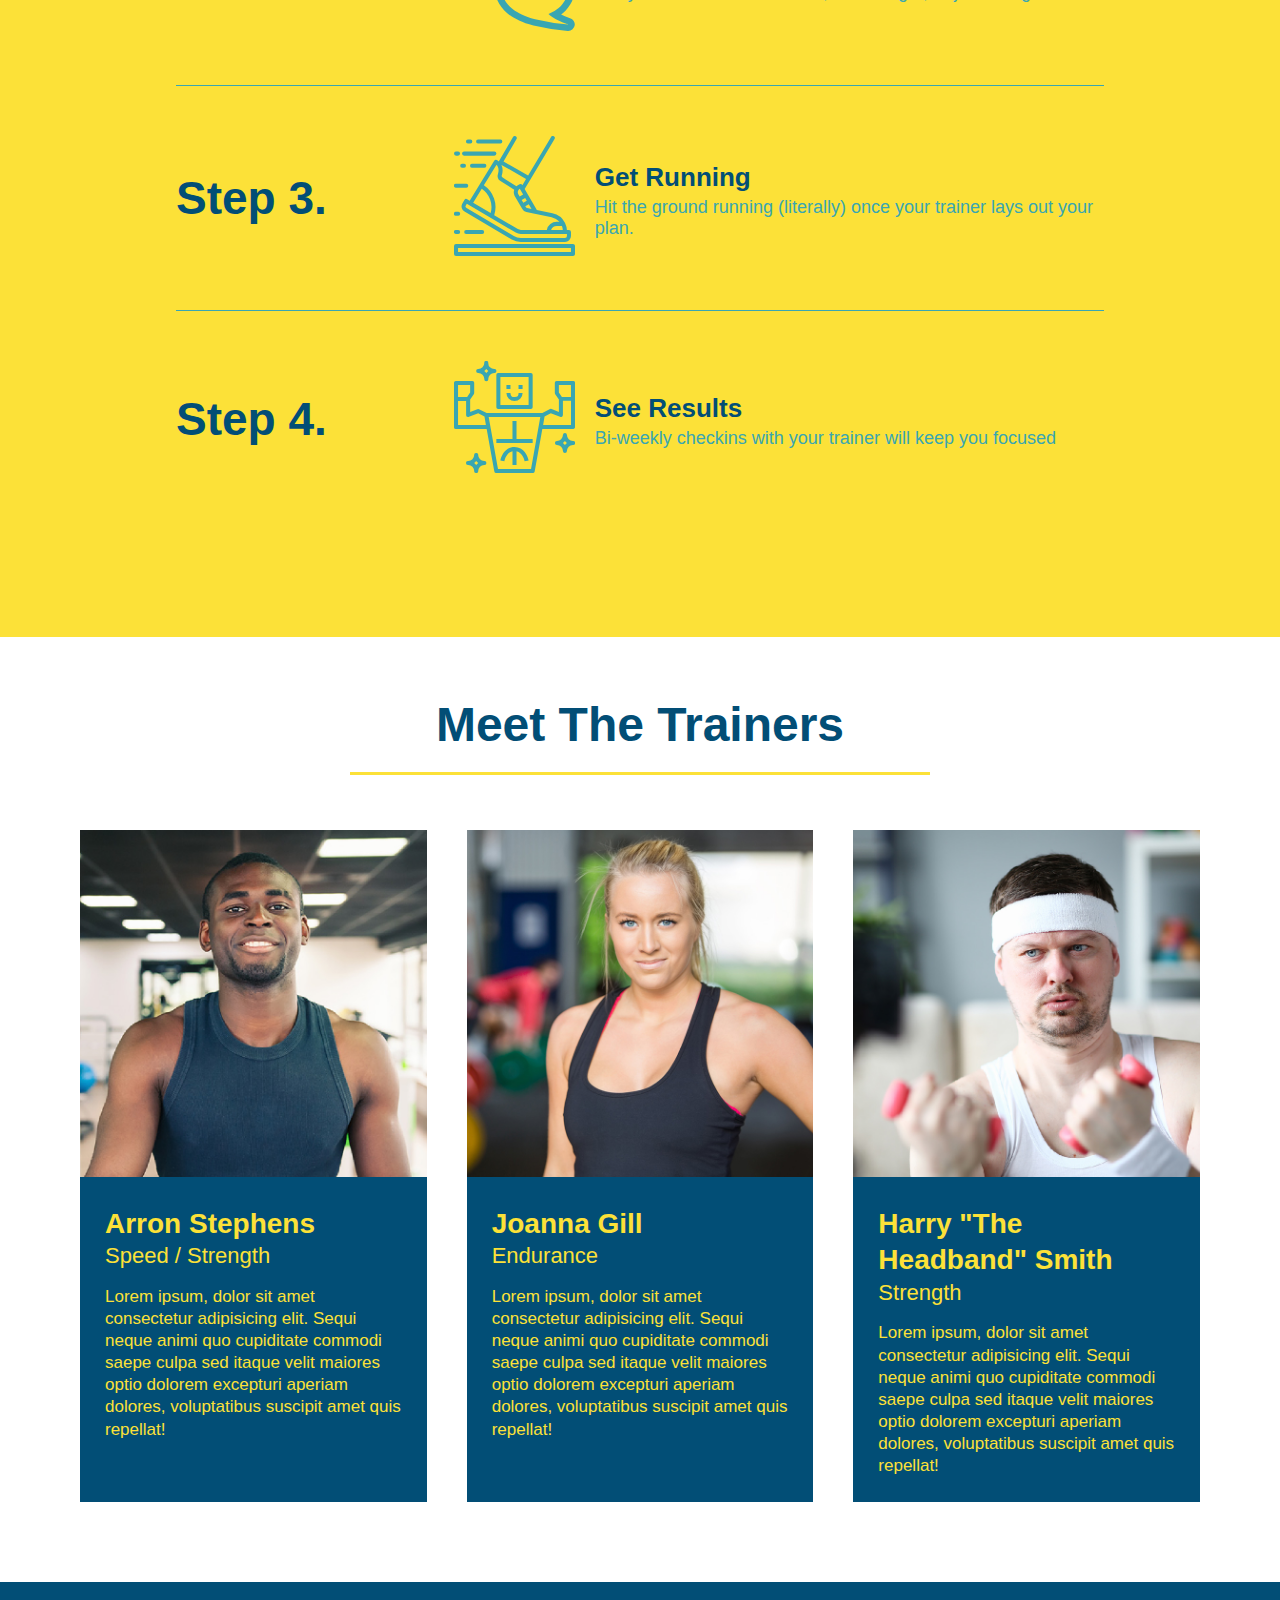
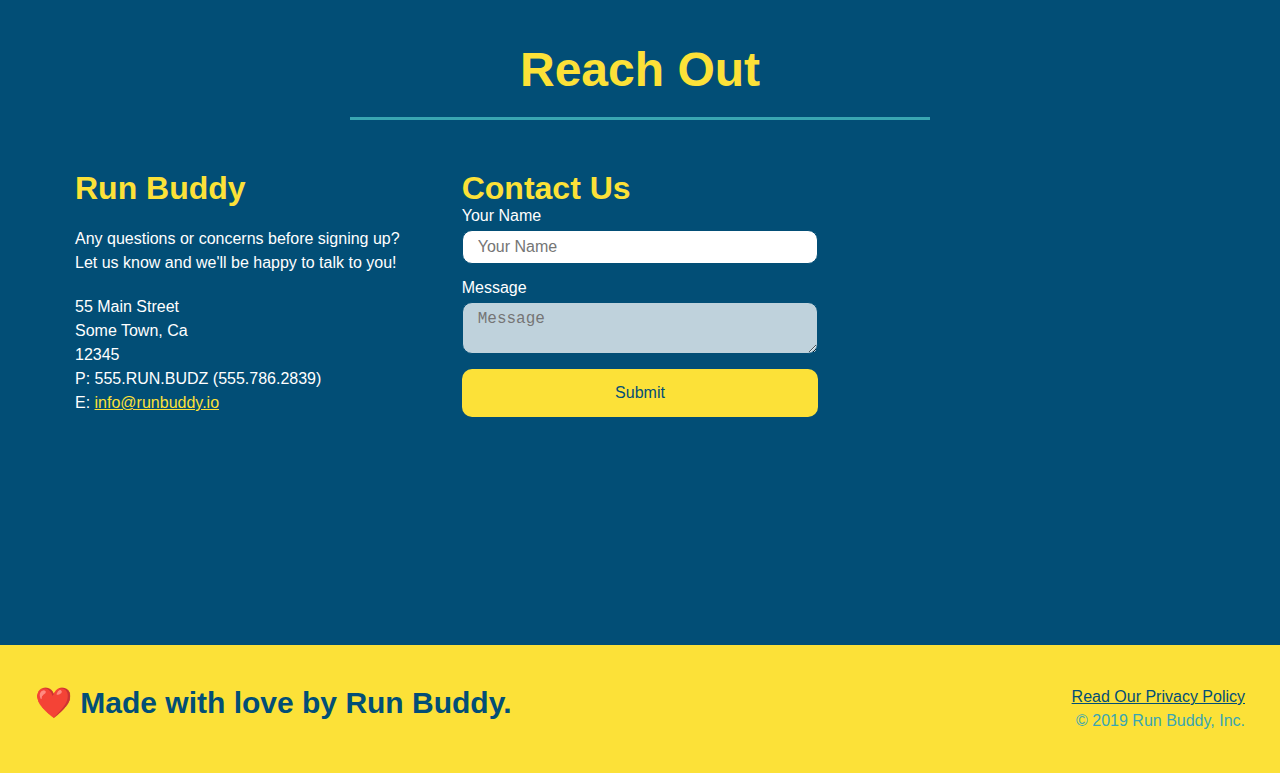
==== commit 0a1e529d: "added aesthetics" ====
--- a/index.html
+++ b/index.html
@@ -2,14 +2,9 @@
 <html lang="en">
   <head>
     <meta charset="UTF-8" />
-    <meta name="viewport" content="width=device-width, initial-scale=1.0" />   
+    <meta name="viewport" content="width=device-width, initial-scale=1.0" />
     <link rel="stylesheet" href="./assets/css/style.css">
     <title>Run Buddy</title>
-<<<<<<< HEAD
-    <meta name="viewport" content="width=device-width, initial-scale=1.0" />
-=======
-    <meta name="viewport" content="width=device-width, initial-scale=1.0"/>
->>>>>>> feature/mediaqueries
   </head>
   <body>
     <!-- navigation tags - block level element -->
@@ -31,7 +26,6 @@
           <li>
             <a href="#reach-out">Reach Out</a>
           </li>
-          
         </ul>
       </nav>
     </header>
@@ -54,11 +48,11 @@
         <h3>Get Started Today</h3>
         <p>Fill out this form and one of our trainers will schedule a consult.</p>
         <form>
-          <label for="name">Enter full name:</label>
+          <label for="name">Your Name</label>
           <input type="text" placeholder="Your Name" id="name" name="name" class="form-input" />
-          <label for="email">Enter email address:</label>
+          <label for="email">Your Email</label>
           <input type="email" placeholder="Email Address" id="email" name="email" class="form-input" />
-          <label for="phone">Enter a telephone number:</label>
+          <label for="phone">Phone Number</label>
           <input type="tel" placeholder="Phone Number" name="phone" id="phone" class="form-input" />
           <p>
             Have you worked out with a trainer before? 
@@ -88,10 +82,9 @@
           What We Do
         </h2>
       </div>
-      
       <div class="flex-row">
         <p>
-        butcher selfies chambray shabby chic gentrify readymade yr Echo Park XOXO Tumblr normcore Banksy direct trade  Blue Bottle chillwave you probably haven't heard of them single-origin coffee Vice fanny pack fixie Odd Future Austin fingerstache pickled twee synth Wes Anderson Thundercats viral bitters flannel meggings narwhal Marfa Schlitz sustainable Intelligentsia umami deep v craft
+          butcher selfies chambray shabby chic gentrify readymade yr Echo Park XOXO Tumblr normcore Banksy direct trade  Blue Bottle chillwave you probably haven't heard of them single-origin coffee Vice fanny pack fixie Odd Future Austin fingerstache pickled twee synth Wes Anderson Thundercats viral bitters flannel meggings narwhal Marfa Schlitz sustainable Intelligentsia umami deep v craft
         </p>
       </div>
     </section>
@@ -102,10 +95,10 @@
       <div class="flex-row">
         <h2 class="section-title secondary-border">
           What You Do
-        </h2>
-      </div>
-      <div class="step">          
-        <h3>Step 1: <span>Fill Out The Form Above.</span></h3>
+        </h2> 
+      </div>
+      <div class="step">
+        <h3>Step 1.</h3>
         <div class="step-info">
           <div class="step-img">
             <img src="./assets/images/step-1.svg" alt="" />
@@ -117,39 +110,41 @@
         </div>
       </div>
       <div class="step">
-        <h3>Step 2: <span>Consult With One Of Our Trainers.</span></h3>
+        <h3>Step 2.</h3>
         <div class="step-info">
           <div class="step-img">
             <img src="./assets/images/step-2.svg" alt="" />
           </div>
           <div class="step-text">
+            <h4>Consult With One Of Our Trainers</h4>
             <p>Are you here to build muscle, lose weight, or just feel good?</p>
           </div>
         </div>
       </div>
-      <div class="step">         
-        <h3>Step 3: <span>Get Running.</span></h3>
-        <div class="step-info">
-           <div class="step-img">
+      <div class="step">
+        <h3>Step 3.</h3>
+        <div class="step-info">
+          <div class="step-img">
             <img src="./assets/images/step-3.svg" alt="" />
           </div>
           <div class="step-text">
+            <h4>Get Running</h4>
             <p>Hit the ground running (literally) once your trainer lays out your plan.</p>
           </div>
         </div>
       </div>
-      <div class="step">          
-        <h3>Step 4: <span>See Results.</span></h3>
-        <div class="step-info">
-          <div class="flex-img">
+      <div class="step">
+        <h3>Step 4.</h3>
+        <div class="step-info">
+          <div class="step-img">
             <img src="./assets/images/step-4.svg" alt="" />
           </div>
           <div class="step-text">
+            <h4>See Results</h4>
             <p>Bi-weekly checkins with your trainer will keep you focused</p>
           </div>
         </div>
       </div>
-      
     </section>
     <!-- "what you do" end -->
 
@@ -160,6 +155,7 @@
           Meet The Trainers
         </h2>
       </div>
+
       <div class="trainers">
         <article class="trainer">
           <img src="./assets/images/trainer-1.jpg" alt="Arron Stephens in his workout clothes, ready to pump iron" />
@@ -169,16 +165,16 @@
             <p>Lorem ipsum, dolor sit amet consectetur adipisicing elit. Sequi neque animi quo cupiditate commodi saepe culpa sed itaque velit maiores optio dolorem excepturi aperiam dolores, voluptatibus suscipit amet quis repellat!</p>
           </div>
         </article>
-      
+
         <article class="trainer">
           <img src="./assets/images/trainer-2.jpg" alt="Joanna Gill cooling off after a work out" />
           <div class="trainer-bio">
             <h3 class="trainer-name">Joanna Gill</h3>
             <h4 class="trainer-role">Endurance</h4>
             <p>Lorem ipsum, dolor sit amet consectetur adipisicing elit. Sequi neque animi quo cupiditate commodi saepe culpa sed itaque velit maiores optio dolorem excepturi aperiam dolores, voluptatibus suscipit amet quis repellat!</p>
-          </div>
-        </article>
-      
+            </div>
+          </article>
+
         <article class="trainer">
           <img src="./assets/images/trainer-3.jpg" alt="Harry Smith wearing a headband and lifting comically small pink weights" />
           <div class="trainer-bio">
@@ -192,11 +188,13 @@
     <!-- "meet the trainers" end -->
 
     <!-- "reach out" start -->
-    <section id="reach-out" class="contact">      
+    <section id="reach-out" class="contact">
+      <div class="flex-row">
         <h2 class="section-title secondary-border">
           Reach Out
         </h2>
-      
+      </div>
+
       <div class="contact-info">
         <div>
           <h3>Run Buddy</h3>
@@ -212,8 +210,9 @@
             12345<br/>
             P: 555.RUN.BUDZ (555.786.2839)<br/>
             E: <a href="mailto:info@runbuddy.io">info@runbuddy.io</a>
-          </address>          
-        </div>        
+          </address>
+          
+        </div>
 
         <div class="contact-form">
           <h3>Contact Us</h3>
@@ -227,14 +226,12 @@
             <button type="submit">Submit</button>
           </form>
         </div>
-
+        
         <iframe
           src="https://www.google.com/maps/embed?pb=!1m14!1m12!1m3!1d12182.30520634488!2d-74.0652613!3d40.2407219!2m3!1f0!2f0!3f0!3m2!1i1024!2i768!4f13.1!5e0!3m2!1sen!2sus!4v1561060983193!5m2!1sen!2sus"
           frameborder="0" style="border:0" allowfullscreen>
         </iframe>
-     
-      </div>
-
+      </div>
     </section>
     <!-- "reach out" end -->
 
@@ -248,4 +245,4 @@
     </footer>
     <!-- footer end -->
   </body>
-</html>+</html>
--- a/assets/css/style.css
+++ b/assets/css/style.css
@@ -1,29 +1,39 @@
 * {
+  box-sizing: border-box;
   margin: 0;
   padding: 0;
-  box-sizing: border-box;
 }
 
 body {
-  /* more on this crazy alphanumerical value in a minute! */
   color: #39a6b2;
   font-family: Helvetica, Arial, sans-serif;
 }
 
-/* apply styles to <header> */
+
+/* HEADER / NAV BAR STYLES START */
+
 header {
   padding: 20px 35px;
   background-color: #39a6b2;
   display: flex;
   justify-content: space-between;
   flex-wrap: wrap;
+  position: -webkit-sticky;
+  position: sticky;
+  top: 0;
+  background-image: url('../images/hero-bg.jpg');
+  background-size: cover;
+  background-position: center;
+  background-attachment: fixed;
+  background-position: 80%;
 }
 
 header h1 {
   font-weight: bold;
+  margin: 0;
   font-size: 36px;
   color: #fce138;
-  margin: 0;
+  text-shadow: 0 0 10px rgba(0, 0, 0, 0.5);
 }
 
 header a {
@@ -44,35 +54,30 @@
 }
 
 header nav ul li a {
-  padding: 10 15px;
+  padding: 10px 15px;
   font-weight: lighter;
   font-size: 1.55vw;
-}
-
-footer {
+  text-shadow: 0 0 10px rgba(0, 0, 0, 0.5);
+}
+
+header nav ul a:hover {
   background: #fce138;
-  width: 100%;
-  padding: 40px 35px;
-  display: flex;
-  justify-content: space-between;
-  flex-wrap: wrap;
-}
-
+  color: #024e76;
+  border-radius: 15px;
+  text-shadow: none;
+}
+
+.hero-form button:hover {
+  background-color: #39a6b2;
+}
+/* HEADER / NAVBAR STYLES END */
+
+/* STYLE ALL SECTION TAGS */
 section {
   padding: 60px;
 }
 
-.section-title {
-  font-size: 48px;
-  color: #024e76;
-  padding: 20px;
-  border-bottom: 3px solid;
-  text-align: center;
-  margin: 0 auto 35px auto;
-  width: 50%;
-}
-
-/* Hero Style Start */
+/* HERO STYLES START */
 .hero {
   background-image: url('../images/hero-bg.jpg');
   background-size: cover;
@@ -80,6 +85,9 @@
   display: flex;
   justify-content: center;
   flex-wrap: wrap;
+  align-items: flex-start;
+  background-attachment: fixed;
+  background-position: 80%;
 }
 
 .hero-cta {
@@ -95,15 +103,18 @@
   font-style: italic;
   font-size: 55px;
   color: #fce138;
+  text-shadow: 0 0 10px rgba(0, 0, 0, 0.5);
 }
 
 .hero-form {
   border: 3px solid #024e76;
-  background-color: #fce138;
+  background-color: rgba(252, 225,56, 0.80);
   padding: 20px;
   color: #024e76;
-  width: 40;
+  width: 40%;
   margin: 3.5%;
+  box-shadow: 0 0 10px rgba(0, 0, 0, 0.5);
+  border-radius: 15px;
 }
 
 .hero-form h3 {
@@ -113,8 +124,6 @@
 .hero-form p {
   margin: 5px 0 15px 0;
 }
-
-
 
 .form-input {
   border: 1px solid #024e76;
@@ -124,6 +133,13 @@
   color: #024e76;
   width: 100%;
   margin-bottom: 15px;
+  border-radius: 10px;
+  background-color: rgba(255, 255,255, 0.75);
+}
+
+.form-input:focus {
+  background-color: rgba(255, 255,255, 1);
+  outline: none;
 }
 
 .hero-form label {
@@ -136,32 +152,61 @@
   border: none;
   padding: 10px 20px;
   font-size: 16px;
-}
-/* Hero Style End */
-
+  border-radius: 10px;
+} 
+/* HERO STYLES END */
+
+
+/* SECTION TITLE STYLES START */
+.section-title {
+  font-size: 48px;
+  border-bottom: 3px solid;
+  color: #024e76;
+  padding-bottom: 20px;
+  text-align: center;
+  margin: 0 auto 35px auto;
+  width: 50%;
+}
+
+.primary-border {
+  border-color: #fce138;
+}
+
+.secondary-border {
+  border-color: #39a6b2;
+}
+/* SECTION TITLE STYLES END */
+
+/* WHAT WE DO STYLES */
 
 .intro p {
   line-height: 1.7;
   color: #39a6b2;
   width: 80%;
+  margin: 0 auto;
   font-size: 20px;
-  margin: 0 auto;
   text-align: center;
 }
-
-.steps {
-   background: #fce138;
+/* WHAT YOU DO STYLES END */
+
+
+/* WHAT YOU DO STYLES START */
+.steps { 
+  background: #fce138;
 }
 
 .step {
   margin: 50px auto;
   padding-bottom: 50px;
   width: 80%;
-  border-bottom: 1px solid #39a6b2;
   display: flex;
   flex-wrap: wrap;
   align-items: center;
   justify-content: space-between;
+}
+
+.step:not(:last-child) {
+  border-bottom: 1px solid #39a6b2;
 }
 
 .step h3 {
@@ -180,13 +225,19 @@
 .step-img {
   flex: 1 12%;
   margin-right: 20px;
+}
+
+.step-img img {
   max-width: 100%;
+}
+
+.step-text {
+  flex: 12;
 }
 
 .step-text p {
   color: #39a6b2;
   font-size: 18px;
-  flex: 12;
 }
 
 .step-text h4 {
@@ -195,14 +246,9 @@
   color: #024e76;
 }
 
-.primary-border {
-  border-color: #fce138;
-}
-
-.secondary-border {
-  border-color: #39a6b2;
-}
-
+/* WHAT YOU DO STYLES END */
+
+/* MEET THE TRAINERS START */
 .trainers {
   width: 100%;
   margin: 0 auto;
@@ -213,9 +259,9 @@
 
 .trainer {
   margin: 20px;
+  flex: 1;
   background: #024e76;
   color: #fce138;
-  flex: 1;
 }
 
 .trainer img {
@@ -240,23 +286,10 @@
 .trainer-bio p {
   font-size: 17px;
 }
-
-.text-left {
-  text-align: left;
-}
-
-.text-right {
-  text-align: right;
-}
-
-.flex-row {
-  display: flex;
- 
-}
+/* TRAINER STYLES END */
 
 /* REACH OUT STYLES START */
 .contact {
-  text-align: center;
   background: #024e76;
 }
 
@@ -288,20 +321,14 @@
   font-size: 32px;
 }
 
-.contact-info p,
-.contact-info address {
+.contact-info p, .contact-info address {
   margin: 20px 0;
   line-height: 1.5;
   font-size: 16px;
   font-style: normal;
 }
 
-.contact-info a {
-  color: #fce138;
-}
-
-.contact-form input,
-.contact-form textarea {
+.contact-form input, .contact-form textarea {
   border: 1px solid #024e76;
   display: block;
   padding: 7px 15px;
@@ -310,6 +337,13 @@
   width: 100%;
   margin-bottom: 15px;
   margin-top: 5px;
+  border-radius: 10px;
+  background-color: rgba(255, 255,255, 0.75);
+}
+
+.contact-form input, .contact-form textarea:focus {
+  background-color: rgba(255, 255,255, 1);
+  outline: none;
 }
 
 .contact-form button {
@@ -320,6 +354,25 @@
   text-align: center;
   padding: 15px 0;
   font-size: 16px;
+  border-radius: 10px;
+}
+
+.contact-form button:hover {
+  color: #fce138;
+  background: #39a6b2;
+}
+.contact-info a {
+  color: #fce138;
+}
+
+/* FOOTER STYLES START */
+footer {
+  background: #fce138;
+  padding: 40px 35px;
+  display: flex;
+  justify-content: space-between;
+  flex-wrap: wrap;
+  width: 100%;
 }
 
 footer h2 {
@@ -336,14 +389,30 @@
 footer a {
   color: #024e76;
 }
-
-/*MEDIA QUERY FOR SMALLER DESKTOP SCREENS AND SMALLER */
+/* END FOOTER STYLES */
+
+/* REACH OUT STYLES END */
+
+/* UTILITIES */
+.text-left {
+  text-align: left;
+}
+
+.text-right {
+  text-align: right;
+}
+
+.flex-row {
+  display: flex;
+}
+
+/* MEDIA QUERY FOR SMALLER DESKTOP SCREENS AND SMALLER */
 @media screen and (max-width: 980px) {
   header {
-    padding: 0;
+    padding-bottom: 0;
     justify-content: center;
   }
-  
+
   header h1 {
     width: 100%;
     text-align: center;
@@ -359,36 +428,34 @@
     font-size: 20px;
   }
 
-  .hero-cta, .hero-form {
-    width: 100%;
-  }
-
-  .hero-cta {
-    text-align: center;
-  }
-
-  .section-title {
-    width: 80%;
-  }
-
-  .trainer {
-    flex: 0 70%;
-  }
-
-  .contact-info iframe {
-    flex: 1 100%;
-  }
-
   footer h2, footer div {
     text-align: center;
     width: 100%;
   }
 
+  .hero-cta, .hero-form {
+    width: 100%;
+  }
+  
+  .hero-cta {
+    text-align: center;
+  }
+
+  .section-title {
+    width: 80%;
+  }
+  
+  .trainer {
+    flex: 0 70%;
+  }
+  
+  .contact-info iframe{
+    flex: 1 100%;
+  }
 }
 
 /* MEDIA QUERY FOR TABLETS AND SMALLER */
 @media screen and (max-width: 768px) {
-  
   section {
     padding: 30px 15px;
   }
@@ -412,14 +479,12 @@
   }
 
   .step-text {
-    flex: 100%;
-  }
-
-}
-
-/* MEDIA QUERY FOR MOBILE PHONES AND AND SMALLER */
+    flex: 100%;  
+  }
+}
+
+/* MEDIA QUERY FOR MOBILE PHONES AND SMALLER */
 @media screen and (max-width: 575px) {
-  
   .hero-form button {
     width: 100%;
   }
@@ -443,10 +508,9 @@
   .contact-info > * {
     flex: 0 100%;
   }
-  
+
   .contact-form {
     order: 3;
   }
 }
 
-/* REACH OUT STYLES END */
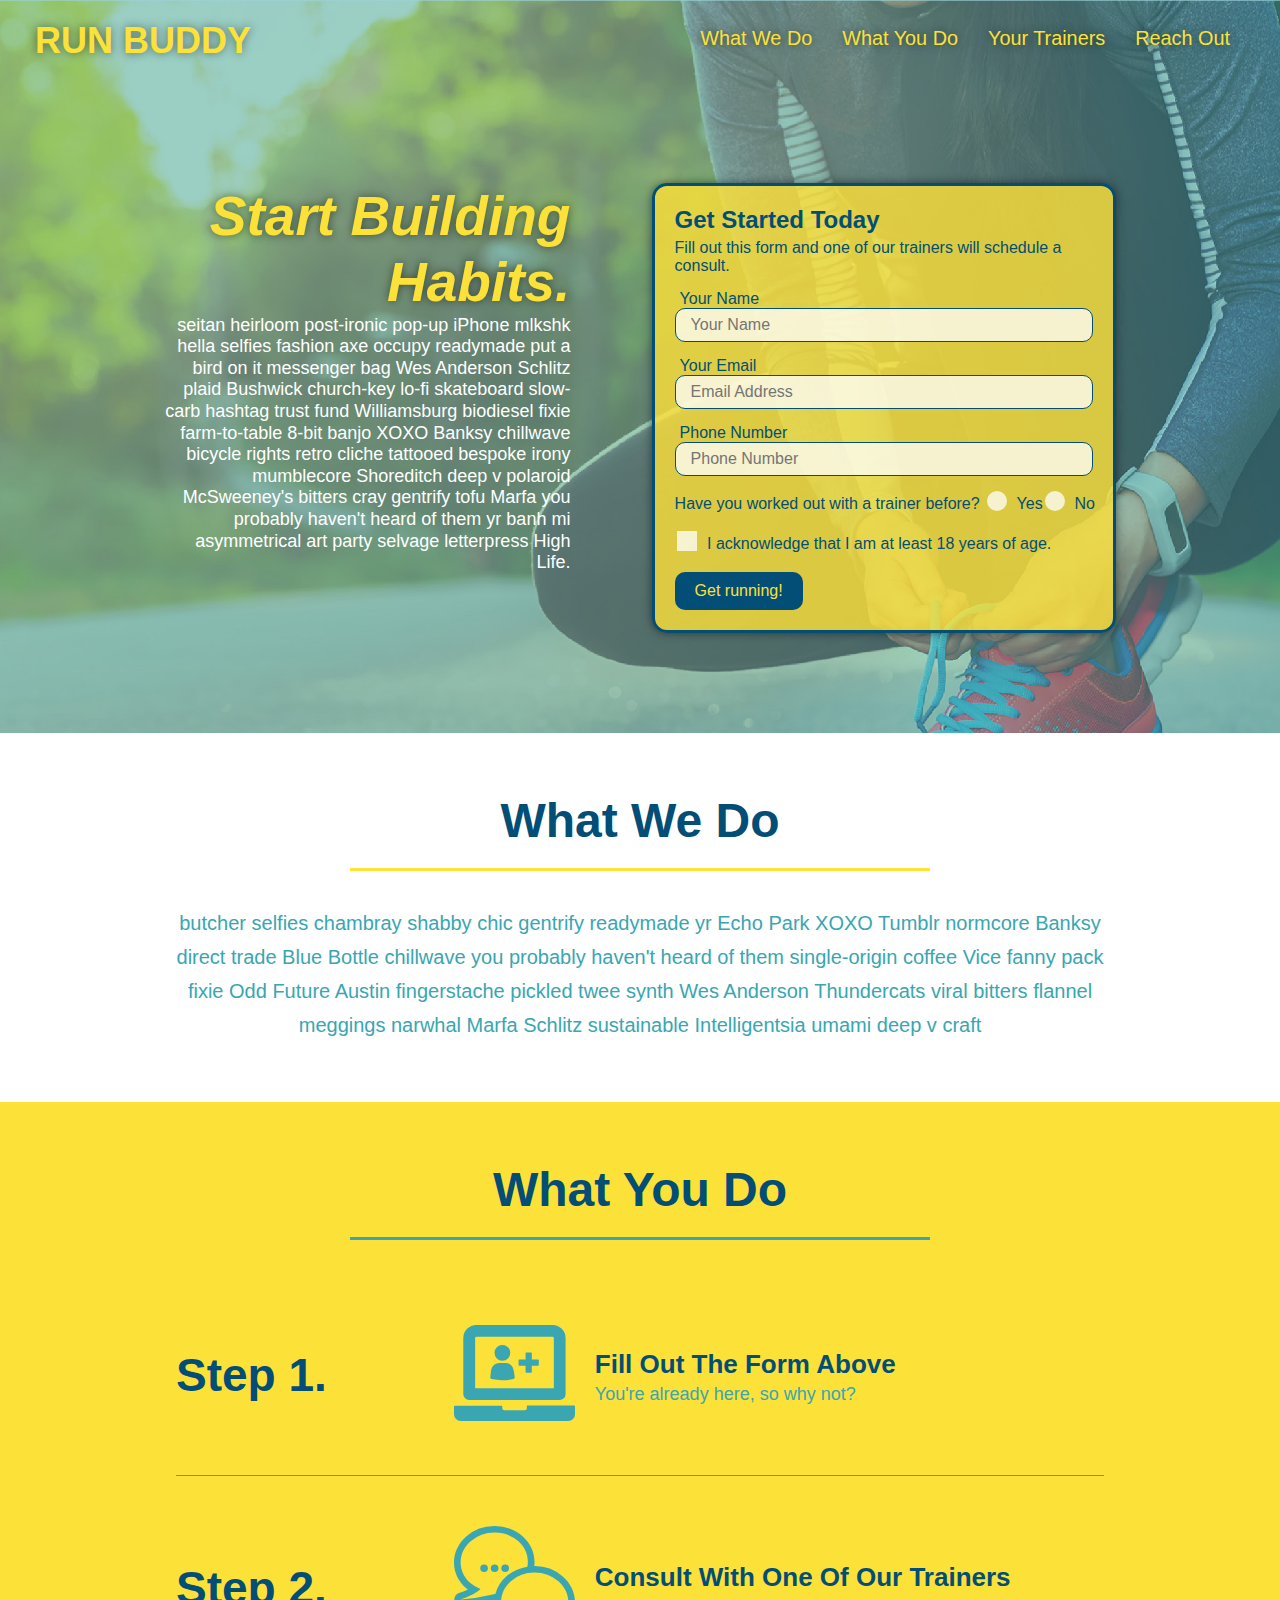
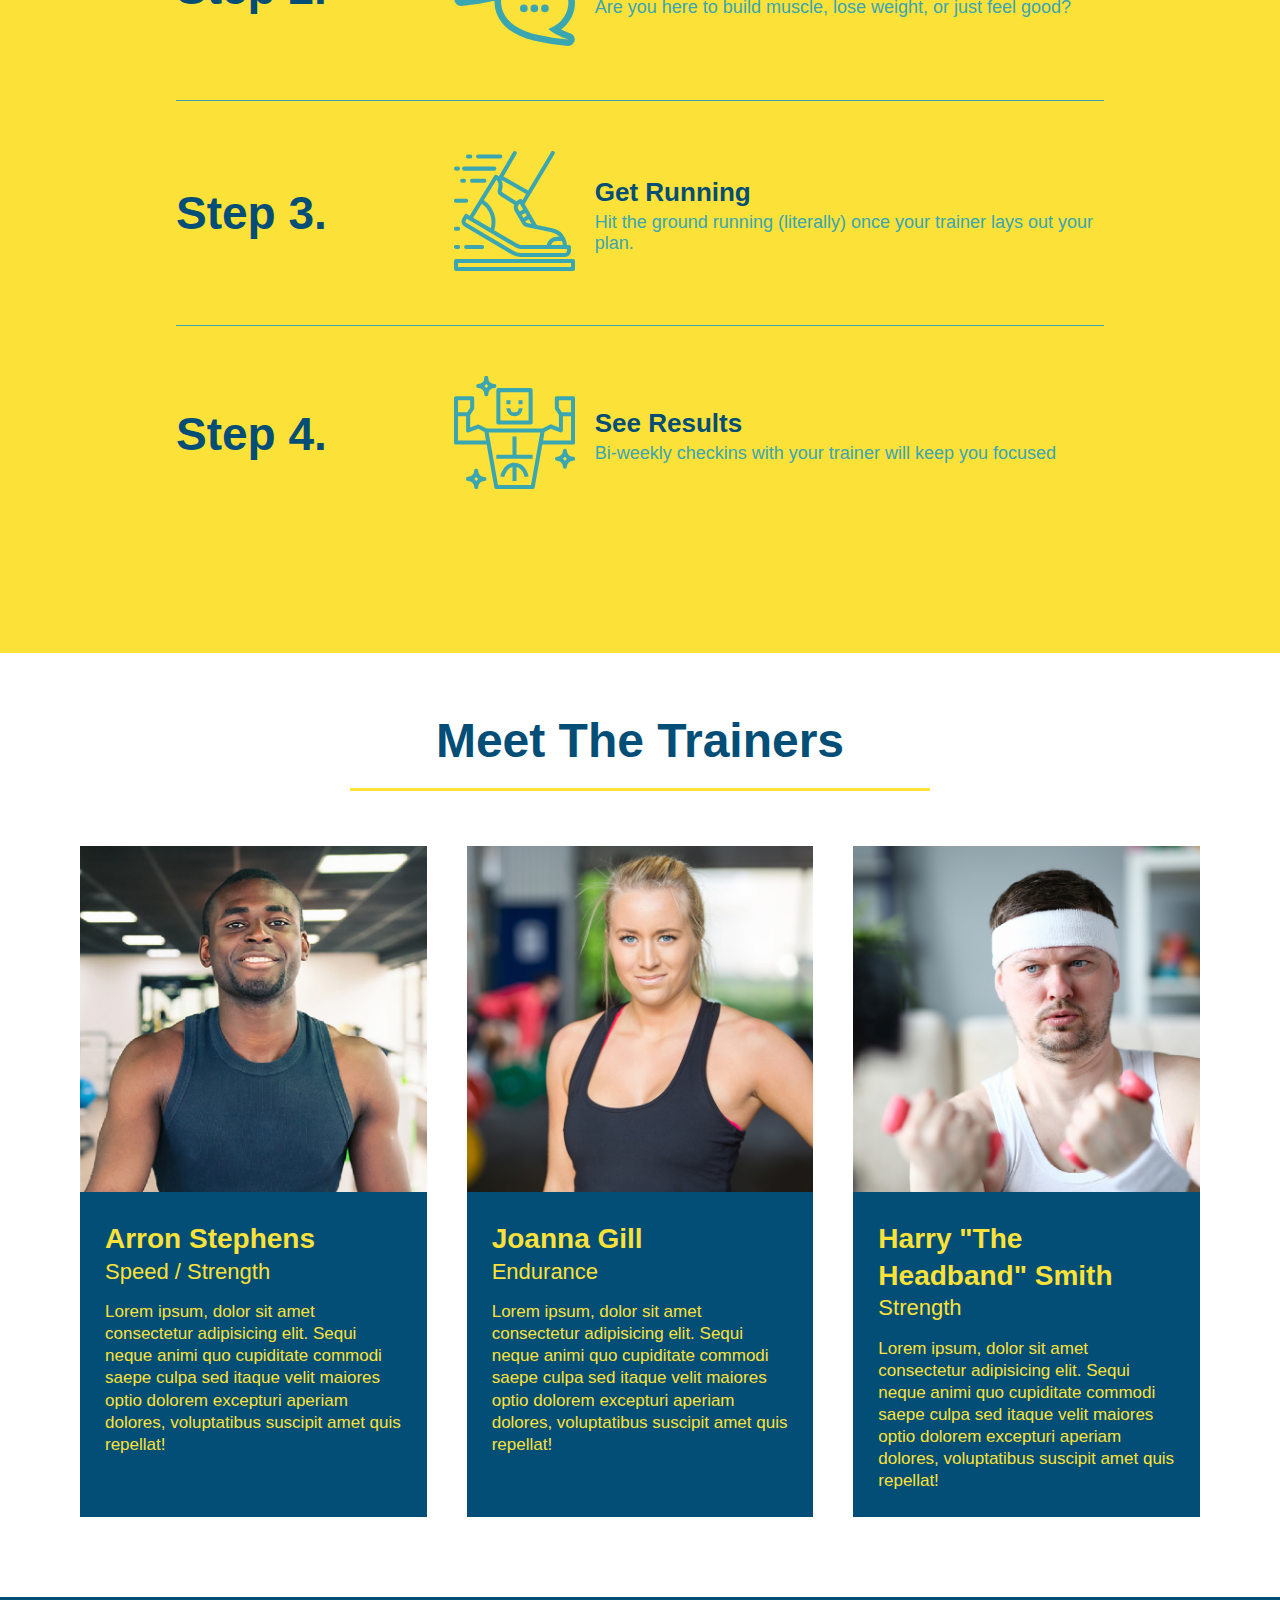
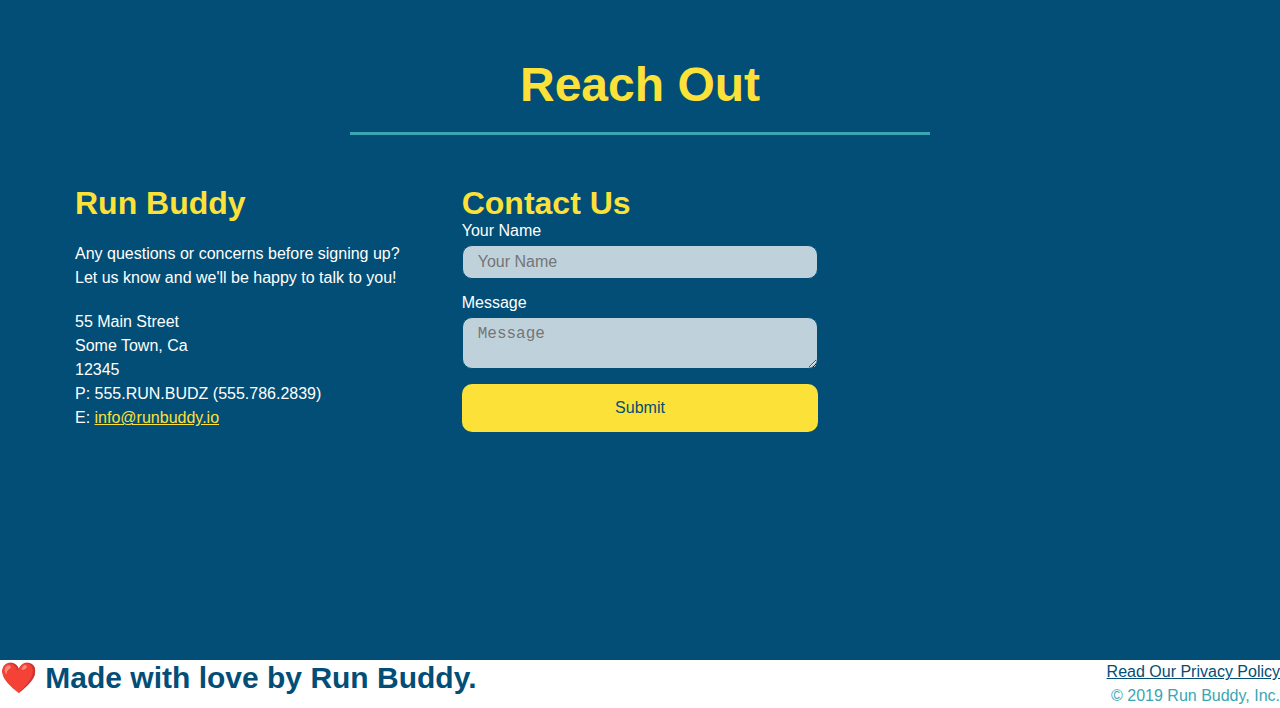
==== commit 1c9fef9c: "added pseudo class" ====
--- a/index.html
+++ b/index.html
@@ -56,16 +56,22 @@
           <input type="tel" placeholder="Phone Number" name="phone" id="phone" class="form-input" />
           <p>
             Have you worked out with a trainer before? 
-            <input type="radio" name="trainer-confirm" id="trainer-yes" />
-            <label for="trainer-yes">Yes</label>
-            <input type="radio" name="trainer-confirm" id="trainer-no"/>
-            <label for="trainer-no">No</label>
+            <span class="radio-wrapper">
+              <input type="radio" name="trainer-confirm" id="trainer-yes" />
+              <label for="trainer-yes">Yes</label>
+            </span>
+            <span class="radio-wrapper">
+              <input type="radio" name="trainer-confirm" id="trainer-no"/>
+              <label for="trainer-no">No</label>
+            </span>
           </p>
           <p>
-            <label for="checkbox">
-              I acknowledge that I am at least 18 years of age.
-            </label>
-            <input type="checkbox" name="checkpoint1" id="checkbox" />
+            <span class="checkbox-wrapper">
+              <input type="checkbox" name="checkpoint1" id="checkbox" />
+              <label for="checkbox">
+                I acknowledge that I am at least 18 years of age.
+              </label>
+            </span>
           </p>
           <button type="submit">
             Get running!
--- a/assets/css/style.css
+++ b/assets/css/style.css
@@ -1,3 +1,9 @@
+:root {
+  --primary-color: #fce138;
+  --secondary-color: #024e76;
+  --tertiary-color: #39a6b2;
+}
+
 * {
   box-sizing: border-box;
   margin: 0;
@@ -18,27 +24,27 @@
   display: flex;
   justify-content: space-between;
   flex-wrap: wrap;
+  position: sticky;
   position: -webkit-sticky;
-  position: sticky;
   top: 0;
-  background-image: url('../images/hero-bg.jpg');
+  background-image: url("../images/hero-bg.jpg");
   background-size: cover;
-  background-position: center;
   background-attachment: fixed;
   background-position: 80%;
+  z-index: 9999;
 }
 
 header h1 {
   font-weight: bold;
   margin: 0;
   font-size: 36px;
-  color: #fce138;
+  color: var(--primary-color);
   text-shadow: 0 0 10px rgba(0, 0, 0, 0.5);
 }
 
 header a {
   text-decoration: none;
-  color: #fce138;
+  color: var(--primary-color);
 }
 
 header nav {
@@ -60,17 +66,42 @@
   text-shadow: 0 0 10px rgba(0, 0, 0, 0.5);
 }
 
-header nav ul a:hover {
-  background: #fce138;
-  color: #024e76;
+header nav ul li a:hover {
+  background: var(--primary-color);
+  color: var(--secondary-color);
   border-radius: 15px;
   text-shadow: none;
 }
 
-.hero-form button:hover {
-  background-color: #39a6b2;
-}
 /* HEADER / NAVBAR STYLES END */
+
+
+
+/* FOOTER STYLES START */
+footer {
+  background: var(--primary-color)
+  padding: 40px 35px;
+  display: flex;
+  justify-content: space-between;
+  flex-wrap: wrap;
+  width: 100%;
+}
+
+footer h2 {
+  color: var(--secondary-color);
+  font-size: 30px;
+  margin: 0;
+}
+
+footer div {
+  line-height: 1.5;
+  text-align: right;
+}
+
+footer a {
+  color: var(--secondary-color);
+}
+/* END FOOTER STYLES */
 
 /* STYLE ALL SECTION TAGS */
 section {
@@ -81,7 +112,6 @@
 .hero {
   background-image: url('../images/hero-bg.jpg');
   background-size: cover;
-  background-position: center;
   display: flex;
   justify-content: center;
   flex-wrap: wrap;
@@ -102,19 +132,23 @@
 .hero-cta h2 {
   font-style: italic;
   font-size: 55px;
-  color: #fce138;
+  color: var(--primary-color);
   text-shadow: 0 0 10px rgba(0, 0, 0, 0.5);
 }
 
 .hero-form {
-  border: 3px solid #024e76;
-  background-color: rgba(252, 225,56, 0.80);
+  border: 3px solid var(--secondary-color);
+  background-color: rgba(255, 225, 56, 0.8);
   padding: 20px;
-  color: #024e76;
+  color: var(--secondary-color);
   width: 40%;
   margin: 3.5%;
+  border-radius: 15px;
   box-shadow: 0 0 10px rgba(0, 0, 0, 0.5);
-  border-radius: 15px;
+}
+
+.hero-form button:hover {
+  background-color: #39a6b2;  
 }
 
 .hero-form h3 {
@@ -125,20 +159,79 @@
   margin: 5px 0 15px 0;
 }
 
+.checkbox-wrapper input, .radio-wrapper input {
+  opacity: 0;
+}
+
+.checkbox-wrapper label, .radio-wrapper label {
+  position: relative;
+  left: 10px;
+  margin: 10px;
+  line-height: 1.6;
+}
+
+.checkbox-wrapper label::before, .radio-wrapper ::before {
+  content: "";
+  height: 20px;
+  width: 20px;
+  background: rgba(255,255,255, 0.75);
+  position: absolute;
+  top: -4px;
+  left: -30px;
+}
+
+.radio-wrapper label::before {
+  border-radius: 50%;
+}
+
+.radio-wrapper label::after {
+  content: "";
+  width: 20px;
+  height: 20px;
+  border-radius: 50%;
+  background: var(--secondary-color);
+  position: absolute;
+  left: -29px;
+  top: -3px;
+}
+
+.checkbox-wrapper label::after {
+  content: "";
+  height: 6px;
+  width: 14px;
+  border-left: 2px solid var(--secondary-color);
+  border-bottom: 2px solid var(--secondary-color);
+  position: absolute;
+  left: -26px;
+  top: 1px;
+  transform: rotate(-58deg);
+  background-image: radial-gradient(circle, #39a6b2, var(--secondary-color));
+}
+
+.checkbox-wrapper input + label::after,
+.radio-wrapper input + label::after {
+  content: none;
+}
+
+.checkbox-wrapper input:checked + label::after,
+.radio-wrapper input:checked + label::after {
+  content: "";
+}
+
 .form-input {
-  border: 1px solid #024e76;
+  border: 1px solid var(--secondary-color);
   display: block;
   padding: 7px 15px;
   font-size: 16px;
-  color: #024e76;
+  color: var(--secondary-color);
   width: 100%;
-  margin-bottom: 15px;
+  margin-bottom: 15px; 
   border-radius: 10px;
-  background-color: rgba(255, 255,255, 0.75);
+  background-color: rgba(255,255,255, 0.75);
 }
 
 .form-input:focus {
-  background-color: rgba(255, 255,255, 1);
+  background-color: rgba(255,255,255, 1);
   outline: none;
 }
 
@@ -147,8 +240,8 @@
 }
 
 .hero-form button {
-  color: #fce138;
-  background-color: #024e76;
+  color: var(--primary-color);
+  background-color: var(--secondary-color);
   border: none;
   padding: 10px 20px;
   font-size: 16px;
@@ -161,7 +254,7 @@
 .section-title {
   font-size: 48px;
   border-bottom: 3px solid;
-  color: #024e76;
+  color: var(--secondary-color);
   padding-bottom: 20px;
   text-align: center;
   margin: 0 auto 35px auto;
@@ -169,7 +262,7 @@
 }
 
 .primary-border {
-  border-color: #fce138;
+  border-color: var(--primary-color);
 }
 
 .secondary-border {
@@ -192,25 +285,26 @@
 
 /* WHAT YOU DO STYLES START */
 .steps { 
-  background: #fce138;
+  background: var(--primary-color);
 }
 
 .step {
   margin: 50px auto;
   padding-bottom: 50px;
   width: 80%;
+  border-bottom: 1px solid #39a6b2;
   display: flex;
   flex-wrap: wrap;
   align-items: center;
   justify-content: space-between;
 }
 
-.step:not(:last-child) {
-  border-bottom: 1px solid #39a6b2;
+.step:last-child {
+  border-bottom: none;
 }
 
 .step h3 {
-  color: #024e76;
+  color: var(--secondary-color);
   font-size: 46px;
   flex: 1 30%;
 }
@@ -243,9 +337,8 @@
 .step-text h4 {
   font-size: 26px;
   line-height: 1.5;
-  color: #024e76;
-}
-
+  color: var(--secondary-color);
+}
 /* WHAT YOU DO STYLES END */
 
 /* MEET THE TRAINERS START */
@@ -260,8 +353,8 @@
 .trainer {
   margin: 20px;
   flex: 1;
-  background: #024e76;
-  color: #fce138;
+  background: var(--secondary-color);
+  color: var(--primary-color);
 }
 
 .trainer img {
@@ -290,11 +383,11 @@
 
 /* REACH OUT STYLES START */
 .contact {
-  background: #024e76;
+  background: var(--secondary-color);
 }
 
 .contact h2 {
-  color: #fce138;
+  color: var(--primary-color);
 }
 
 .contact-info {
@@ -317,7 +410,7 @@
 }
 
 .contact-info h3 {
-  color: #fce138;
+  color: var(--primary-color);
   font-size: 32px;
 }
 
@@ -329,28 +422,28 @@
 }
 
 .contact-form input, .contact-form textarea {
-  border: 1px solid #024e76;
+  border: 1px solid var(--secondary-color);
   display: block;
   padding: 7px 15px;
   font-size: 16px;
-  color: #024e76;
+  color: var(--secondary-color);
   width: 100%;
   margin-bottom: 15px;
   margin-top: 5px;
   border-radius: 10px;
-  background-color: rgba(255, 255,255, 0.75);
-}
-
-.contact-form input, .contact-form textarea:focus {
-  background-color: rgba(255, 255,255, 1);
+  background-color: rgba(255,255,255, 0.75);
+}
+
+.contact-form input:focus, .contact-form textarea:focus {
+  background-color: rgba(255,255,255, 1);
   outline: none;
 }
 
 .contact-form button {
   width: 100%;
   border: none;
-  background: #fce138;
-  color: #024e76;
+  background: var(--primary-color);
+  color: var(--secondary-color);
   text-align: center;
   padding: 15px 0;
   font-size: 16px;
@@ -358,39 +451,13 @@
 }
 
 .contact-form button:hover {
-  color: #fce138;
+  color: var(--primary-color);
   background: #39a6b2;
 }
+
 .contact-info a {
-  color: #fce138;
-}
-
-/* FOOTER STYLES START */
-footer {
-  background: #fce138;
-  padding: 40px 35px;
-  display: flex;
-  justify-content: space-between;
-  flex-wrap: wrap;
-  width: 100%;
-}
-
-footer h2 {
-  color: #024e76;
-  font-size: 30px;
-  margin: 0;
-}
-
-footer div {
-  line-height: 1.5;
-  text-align: right;
-}
-
-footer a {
-  color: #024e76;
-}
-/* END FOOTER STYLES */
-
+  color: var(--primary-color);
+}
 /* REACH OUT STYLES END */
 
 /* UTILITIES */
@@ -411,6 +478,7 @@
   header {
     padding-bottom: 0;
     justify-content: center;
+    position: relative;
   }
 
   header h1 {
@@ -481,6 +549,10 @@
   .step-text {
     flex: 100%;  
   }
+
+  .trainer-bio h3, .trainer-bio h4 {
+    display: block;
+  }
 }
 
 /* MEDIA QUERY FOR MOBILE PHONES AND SMALLER */
@@ -512,5 +584,4 @@
   .contact-form {
     order: 3;
   }
-}
-
+}